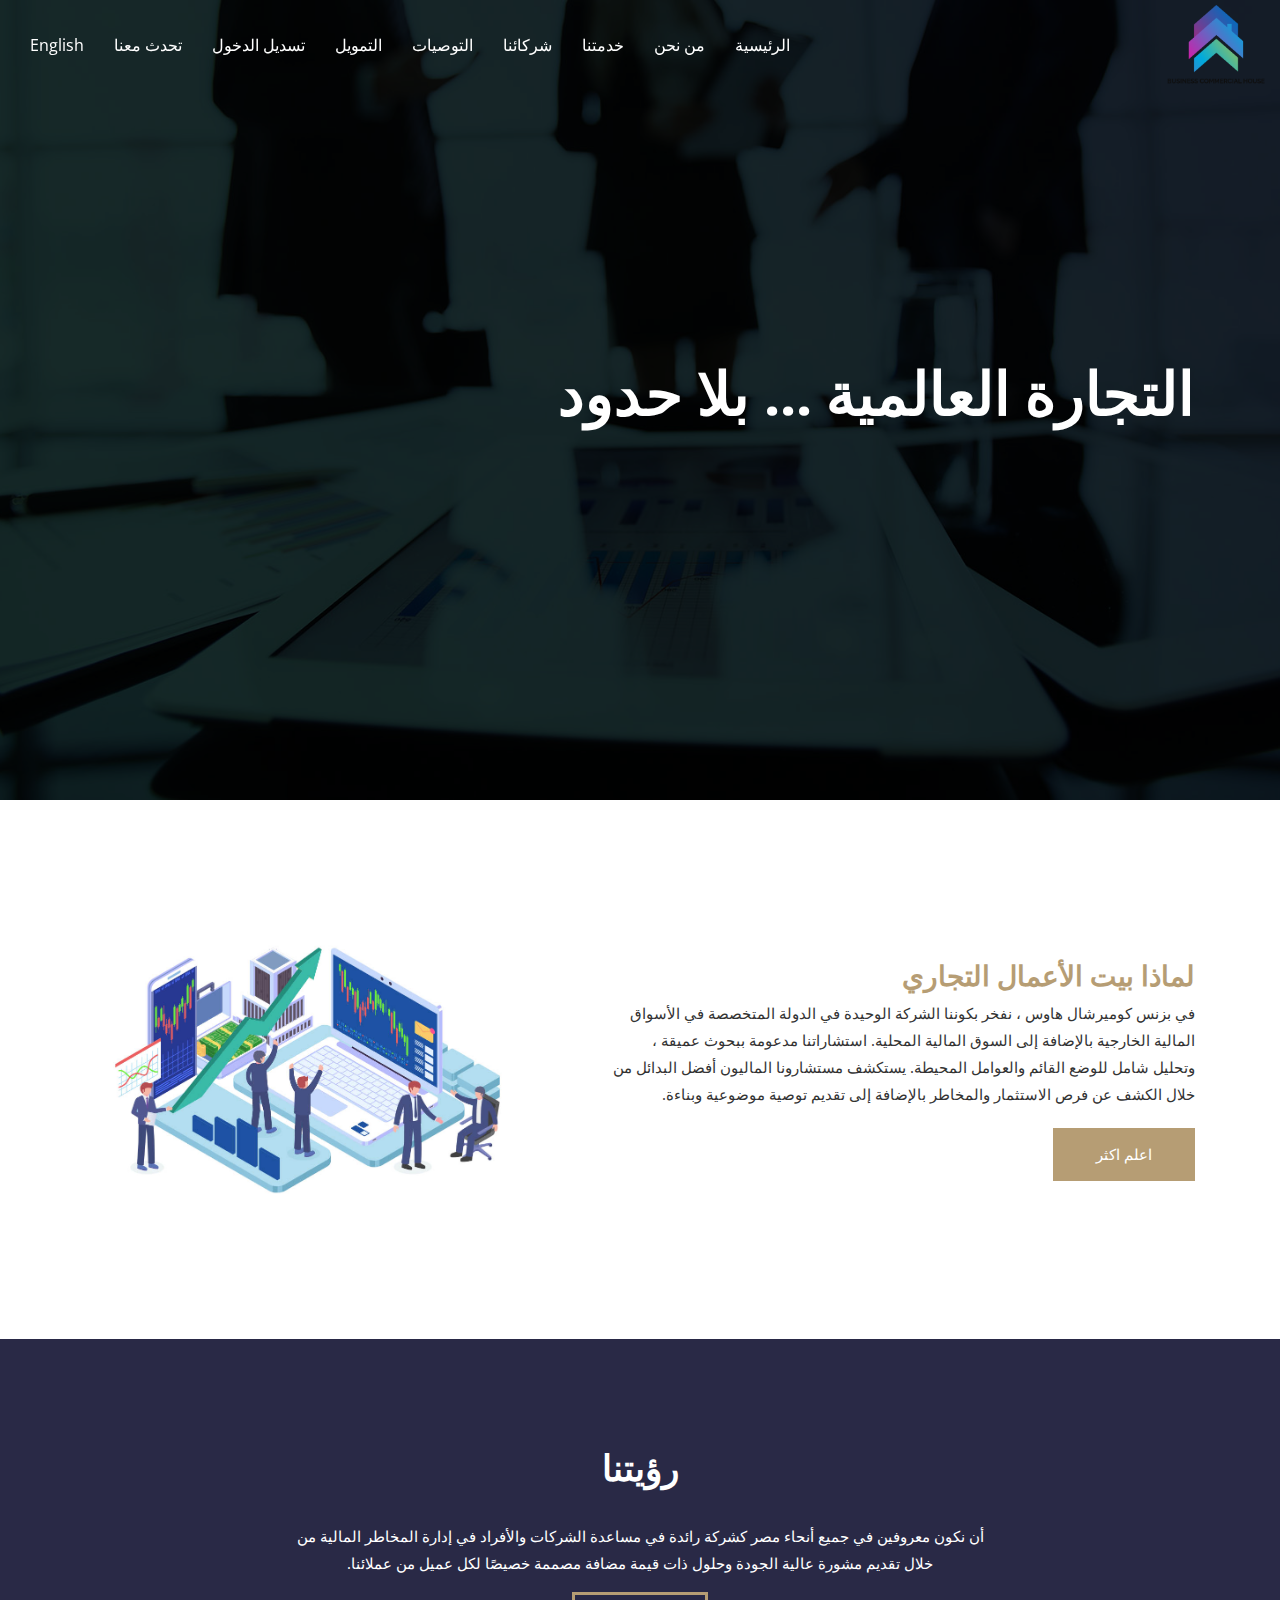
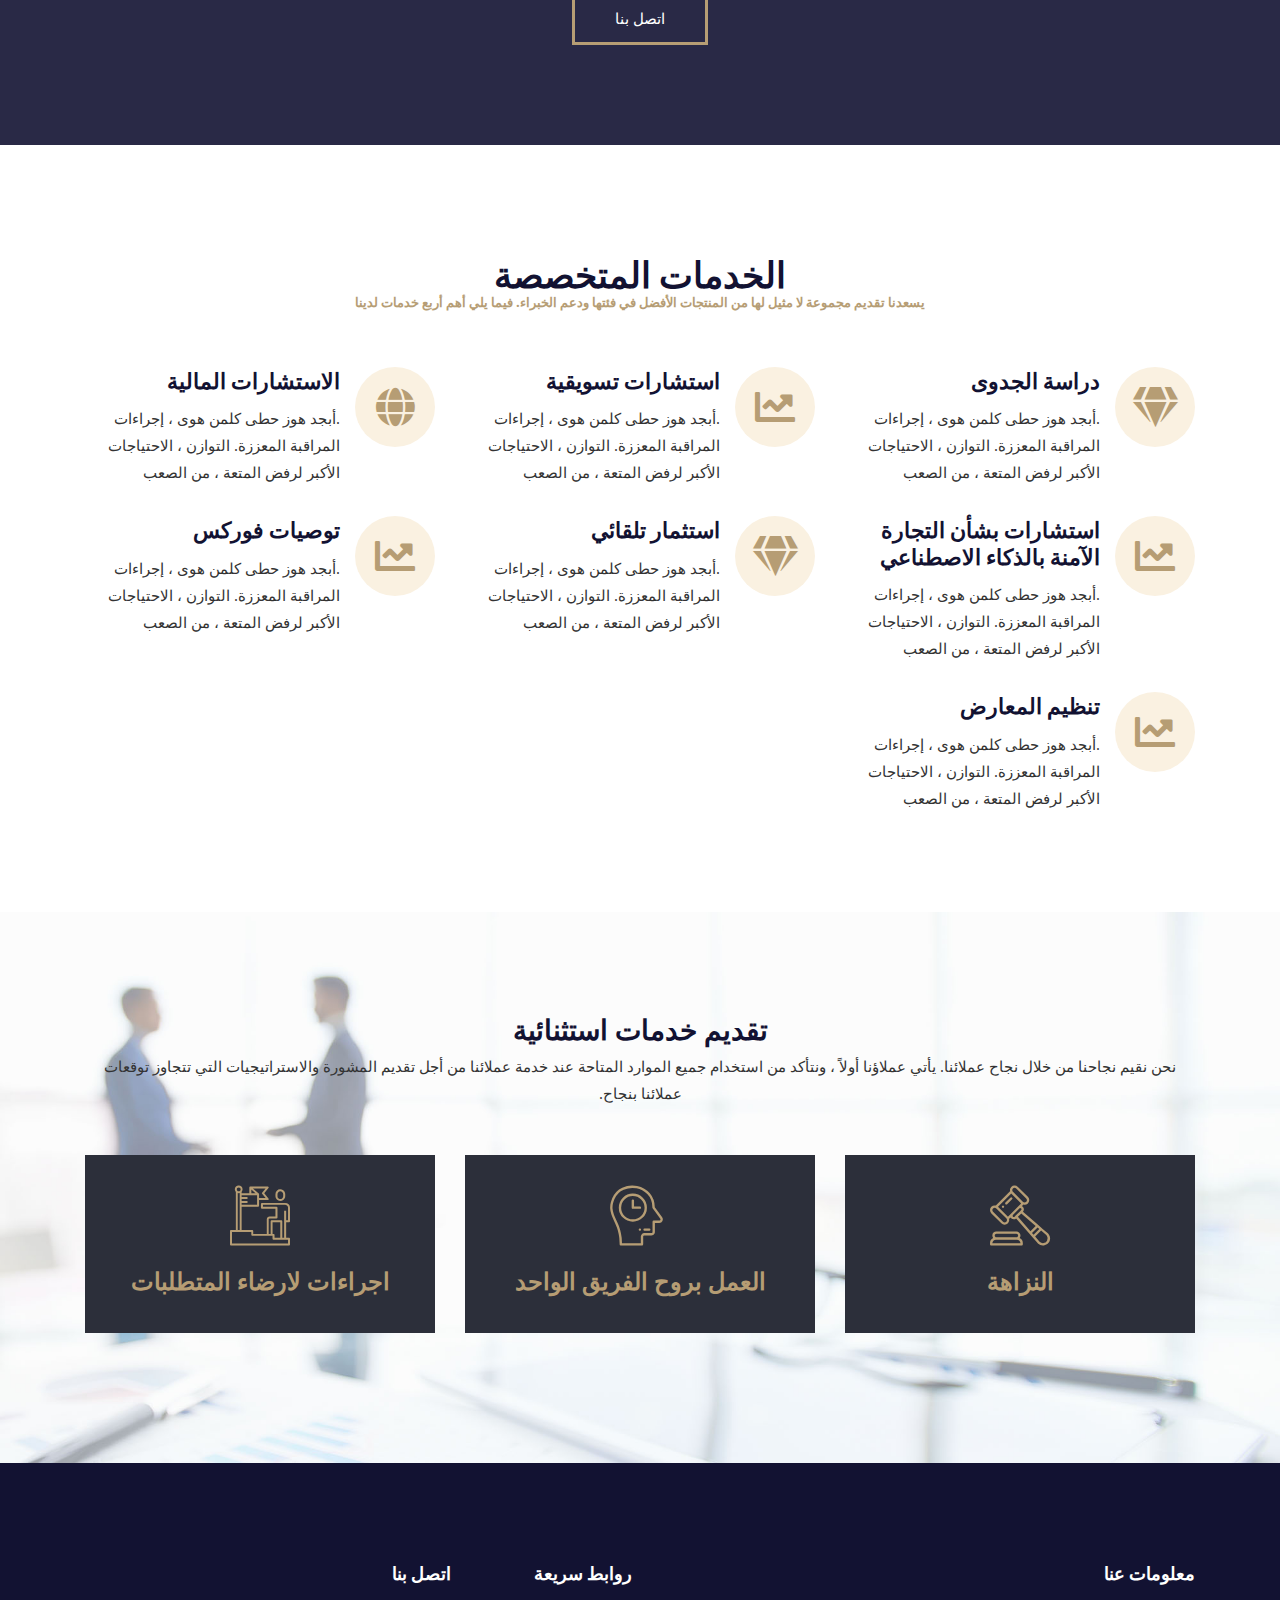
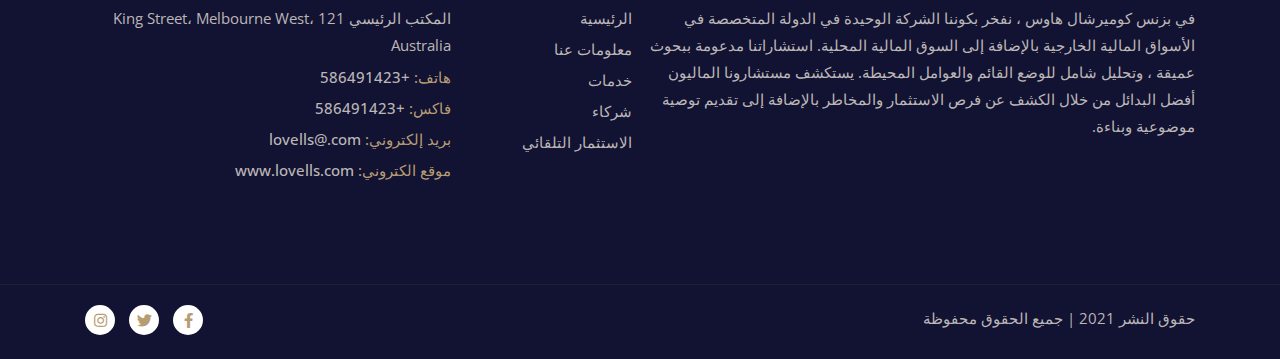
==== ar/index.html @ 3013244e "6apr commit" ====
<!doctype html>
<html lang="ar">
    <head>
        <!-- Required meta tags -->
        <meta charset="utf-8">
        <meta name="viewport" content="width=device-width, initial-scale=1, shrink-to-fit=no">

        <!-- Bootstrap CSS -->
        <link rel="stylesheet" href="assets/css/bootstrap.min.css">
        <!-- Owl Theme Default CSS -->
        <link rel="stylesheet" href="assets/css/owl.theme.default.min.css">
        <!-- Owl Carousel CSS -->
        <link rel="stylesheet" href="assets/css/owl.carousel.min.css">
        <!-- Animate CSS -->
        <link rel="stylesheet" href="assets/css/animate.css">
        <!-- Flaticon CSS -->
		<link rel="stylesheet" href="assets/css/flaticon.css">
		<!-- Odometer CSS-->
		<link rel="stylesheet" href="assets/css/odometer.css">
        <!-- Font Awesome CSS -->
        <link rel="stylesheet" href="https://cdnjs.cloudflare.com/ajax/libs/font-awesome/5.15.3/css/all.min.css">
        <!-- Magnific Popup CSS -->
		<link rel="stylesheet" href="assets/css/magnific-popup.css">
        <!-- Style CSS -->
        <link rel="stylesheet" href="assets/css/style.css">
        <link rel="stylesheet" href="assets/css/style-ar.css">
        <!-- Rtl CSS -->
        <link rel="stylesheet" href="assets/css/rtl.css">
        <!-- Responsive CSS -->
        <link rel="stylesheet" href="assets/css/responsive.css">
		<!-- Favicon -->
        <link rel="icon" type="image/png" href="assets/img/favicon.png">
        <!-- TITLE -->
        <title>Lovells | Lawyer and Law Firm HTML Template</title>
    </head>

    <body>

		<!-- Start Preloader Area -->
		<!-- <div class="preloader">
            <div class="spinner">
                <div class="double-bounce1"></div>
                <div class="double-bounce2"></div>
            </div>
        </div> -->
        <!-- End Preloader Area -->

        <!-- Start Navbar Area -->
		<div class="navbar-area fixed-top">
			<!-- Menu For Mobile Device -->
			<div class="mobile-nav">
				<a href="index.html" class="logo">
					<img src="../assets/img/logo/Business-Commercial-House1.png" alt="Lovells Logo">
				</a>
			</div>

			<!-- Menu For Desktop Device -->
			<div class="lovells-nav-style-one">
				<div class="container-fluid">
					<nav class="navbar navbar-expand-md navbar-light">
						<a class="navbar-brand" href="index.html">
							<img src="../assets/img/logo/Business-Commercial-House1.png" alt="Lovells Logo">
						</a>
						<div class="collapse navbar-collapse mean-menu" id="navbarSupportedContent">
							<ul class="navbar-nav mr-auto">
								<li class="nav-item">
									<a href="index.html" class="nav-link">الرئيسية</a>
								</li>
								<li class="nav-item">
									<a href="about.html" class="nav-link">من نحن</a>
								</li>
								<li class="nav-item">
									<a href="services.html" class="nav-link">خدمتنا</a>
								</li>
								<li class="nav-item">
									<a href="partners.html" class="nav-link">شركائنا</a>
								</li>
								<li class="nav-item">
									<a href="recommendation.html" class="nav-link">التوصيات</a>
								</li>
								<li class="nav-item">
									<a href="invest.html" class="nav-link">التمويل</a>
								</li>
								<li class="nav-item">
									<a href="signup.html" class="nav-link">تسديل الدخول</a>
								</li>
								<li class="nav-item">
									<a href="contact.html" class="nav-link">تحدث معنا</a>
								</li>
								<li class="nav-item">
									<a href="../index.html" class="nav-link">English</a>
								</li>
								
							</ul>
						</div>
					</nav>
				</div>
			</div>
		</div>
		<!-- End Navbar Area -->
		
		<!-- Start Main Slider Area -->
        <section class="slider-area">
            <div class="main-slider owl-carousel owl-theme">
                <div class="main-slider-item slider-item-bg-3" style="background-image: url(../assets/img/home/Background-1.jpg);">
                    <div class="d-table"> 
                        <div class="d-table-cell"> 
							<div class="container">
								<div class="slider-text">
									<h1>التجارة العالمية ... بلا حدود</h1>
								</div>
							</div>
                        </div>
                    </div>
                </div>
                
			</div> 
        </section>
		<!-- End Main Slider Area -->

		<!-- Start About Area -->
		<section class="about-area pb-100 pt-100">
			<div class="container">
				<div class="row align-items-center">
					<div class="col-lg-7 col-12">
						<div class="about-content-wrap">
							<h3 class="text-main">لماذا بيت الأعمال التجاري</h3>
							<p>في بزنس كوميرشال هاوس ، نفخر بكوننا الشركة الوحيدة في الدولة المتخصصة في الأسواق المالية الخارجية بالإضافة إلى السوق المالية المحلية. استشاراتنا مدعومة ببحوث عميقة ، وتحليل شامل للوضع القائم والعوامل المحيطة. يستكشف مستشارونا الماليون أفضل البدائل من خلال الكشف عن فرص الاستثمار والمخاطر بالإضافة إلى تقديم توصية موضوعية وبناءة.</p>
							
							<a class="default-btn-2" href="about.html">اعلم اكثر</a>
						</div>
					</div>
					<div class="col-lg-5 col-12">
						<div class="about-img">
							<img src="../assets/img/home/background-2.jpg" class="w-100" alt="About">
							
						</div>
					</div>
				</div>
			</div>
		</section>
		<!-- End About Area -->



		<!-- Start Contact Banner Area -->
		<section class="contact-banner ptb-100" style="background-image: url(../assets/img/home/background-3-copy.jpg);">
			<div class="container">
				<div class="contact-banner-title">
					<h1>رؤيتنا</h1>
					<p class="text-white">أن نكون معروفين في جميع أنحاء مصر كشركة رائدة في مساعدة الشركات والأفراد في إدارة المخاطر المالية من خلال تقديم مشورة عالية الجودة وحلول ذات قيمة مضافة مصممة خصيصًا لكل عميل من عملائنا.</p>
					<a class="default-btn" href="contact.html">اتصل بنا</a>	
				</div>
			</div>
		</section>
		<!-- End Contact Banner Area -->

		
		<section class="practice-area ptb-100-70">
			<div class="container">
				<div class="row">
					<div class="col-12">
						<div class="section-title">
							<h2>الخدمات المتخصصة</h2>
							<span>يسعدنا تقديم مجموعة لا مثيل لها من المنتجات الأفضل في فئتها ودعم الخبراء. فيما يلي أهم أربع خدمات لدينا</span>
						</div>
					</div>
				</div>
				<div class="row">
					<div class="col-lg-4 col-md-6">
						<div class="single-practice">
							<i class="fas fa-gem"></i>

							<h3>دراسة الجدوى</h3>
							<p>.أبجد هوز حطى كلمن هوى ، إجراءات المراقبة المعززة. التوازن ، الاحتياجات الأكبر لرفض المتعة ، من الصعب</p>
						</div>
					</div>
					<div class="col-lg-4 col-md-6">
						<div class="single-practice">
							<i class="fas fa-chart-line"></i>
							<h3>استشارات تسويقية</h3>
							<p>.أبجد هوز حطى كلمن هوى ، إجراءات المراقبة المعززة. التوازن ، الاحتياجات الأكبر لرفض المتعة ، من الصعب</p>
						</div>
					</div>
					<div class="col-lg-4 col-md-6">
						<div class="single-practice">
							<i class="fas fa-globe"></i>
							<h3>الاستشارات المالية</h3>
							<p>.أبجد هوز حطى كلمن هوى ، إجراءات المراقبة المعززة. التوازن ، الاحتياجات الأكبر لرفض المتعة ، من الصعب</p>
						</div>
					</div>
					<div class="col-lg-4 col-md-6">
						<div class="single-practice">
							<i class="fas fa-chart-line"></i>
							<h3>استشارات بشأن التجارة الآمنة بالذكاء الاصطناعي</h3>
							<p>.أبجد هوز حطى كلمن هوى ، إجراءات المراقبة المعززة. التوازن ، الاحتياجات الأكبر لرفض المتعة ، من الصعب</p>
						</div>
					</div>
					<div class="col-lg-4 col-md-6">
						<div class="single-practice">
							<i class="fas fa-gem"></i>
							<h3>استثمار تلقائي</h3>
							<p>.أبجد هوز حطى كلمن هوى ، إجراءات المراقبة المعززة. التوازن ، الاحتياجات الأكبر لرفض المتعة ، من الصعب</p>
						</div>
					</div>
					<div class="col-lg-4 col-md-6">
						<div class="single-practice">
							<i class="fas fa-chart-line"></i>
							<h3>توصيات فوركس</h3>
							<p>.أبجد هوز حطى كلمن هوى ، إجراءات المراقبة المعززة. التوازن ، الاحتياجات الأكبر لرفض المتعة ، من الصعب</p>
						</div>
					</div>
					<div class="col-lg-4 col-md-6">
						<div class="single-practice">
							<i class="fas fa-chart-line"></i>
							<h3>تنظيم المعارض</h3>
							<p>.أبجد هوز حطى كلمن هوى ، إجراءات المراقبة المعززة. التوازن ، الاحتياجات الأكبر لرفض المتعة ، من الصعب</p>
						</div>
					</div>
				</div>
			</div>
			<div class="shape right-shape wow slideInRight" data-wow-delay=".1s" style="visibility: visible; animation-delay: 0.1s; animation-name: slideInRight;">
				<img src="assets/img/home-one/right-shape.png" alt="Right Shape">
			</div>
		</section>

		<section class="ptb-100" style="background-image: url(../assets/img/home/background-4-copy.jpg); background-size: 100% 100%;">
			<div class="container">
				<div class="row">
					<div class="col-12 text-center mb-5">
						<h3>تقديم خدمات استثنائية</h3>
						<p>نحن نقيم نجاحنا من خلال نجاح عملائنا. يأتي عملاؤنا أولاً ، ونتأكد من استخدام جميع الموارد المتاحة عند خدمة عملائنا من أجل تقديم المشورة والاستراتيجيات التي تتجاوز توقعات عملائنا بنجاح.</p>
					</div>
					<div class="col-lg-4 col-md-6 col-sm-6">
						<div class="single-box">
							<i class="flaticon-auction"></i>
							<h3>النزاهة</h3>
						</div>
					</div>
					<div class="col-lg-4 col-md-6 col-sm-6">
						<div class="single-box">
							<i class="flaticon-dedication"></i>
							<h3>العمل بروح الفريق الواحد</h3>
						</div>
					</div>
					<div class="col-lg-4 col-md-6 col-sm-6 offset-sm-3 offset-lg-0">
						<div class="single-box">
							<i class="flaticon-success"></i>
							<h3>اجراءات لارضاء المتطلبات</h3>
						</div>
					</div>
				</div>
			</div>
		</section>

		<!-- Start Footer Top Area -->
		<footer class="footer-top-area">
			<div class="container">
				<div class="row no-gutters footer-wrapper">
					<div class="col-md-6">
						<div class="single-widget">
							<h3>معلومات عنا</h3>
							<p>في بزنس كوميرشال هاوس ، نفخر بكوننا الشركة الوحيدة في الدولة المتخصصة في الأسواق المالية الخارجية بالإضافة إلى السوق المالية المحلية. استشاراتنا مدعومة ببحوث عميقة ، وتحليل شامل للوضع القائم والعوامل المحيطة. يستكشف مستشارونا الماليون أفضل البدائل من خلال الكشف عن فرص الاستثمار والمخاطر بالإضافة إلى تقديم توصية موضوعية وبناءة.</p>  
						</div>
					</div>
					
					<div class="col-md-2">
						<div class="mr-2 single-widget single-widgetss">
							<h3>روابط سريعة</h3>
							<ul>
								<li>
									<a href="#">الرئيسية</a>
								</li>
								<li>
									<a href="#">معلومات عنا</a>
								</li>
								<li>
									<a href="#">خدمات</a>
								</li>
								<li>
									<a href="#">شركاء</a>
								</li>
								
								<li>
									<a href="#">الاستثمار التلقائي</a>
								</li>
							</ul>
						</div>
					</div>
					<div class="col-md-4">
						<div class="mr-1 single-widget">
							<h3>اتصل بنا</h3>
							<p>المكتب الرئيسي 121 King Street، Melbourne West، Australia</p>
							<ul>
								<li>
									هاتف: 
									<a href="#">+586491423</a>
								</li>
								<li>
									فاكس: 
									<a href="#">+586491423</a>
								</li>
								<li>
									بريد إلكتروني: 
									<a href="#">lovells@.com</a>
								</li>
								<li>
									موقع الكتروني: 
									<a href="#">www.lovells.com</a>
								</li>
							</ul>		
						</div>
					</div>
				</div>
			</div>
		</footer>
		<!-- End Footer Top Area -->
		
		<!-- Start Footer Bottom Area -->
		<footer class="footer-bottom">
			<div class="container">
				<div class="row">
					<div class="col-lg-6 col-md-6">
						<div>
							<p>حقوق النشر 2021 | جميع الحقوق محفوظة </p>
						</div>
					</div>
					<div class="col-lg-6 col-md-6 text-left">
						<div class="single-widget mb-0">
							
							<ul class="social-links mt-0">
								<li>
									<a href="#"><i class="fab fa-facebook-f"></i></a>
								</li>
								<li>
									<a href="#"><i class="fab fa-twitter"></i></a>
								</li>
								<li>
									<a href="#"><i class="fab fa-instagram"></i></a>
								</li>
							</ul>
						</div>
					</div>
				</div>
			</div>
		</footer>
		<!-- End Footer Bottom Area -->

		<!-- Start Go Top Area -->
		<div class="go-top">
			<i class="fa fa-angle-double-up"></i>
			<i class="fa fa-angle-double-up"></i>
		</div>
		<!-- End Go Top Area -->


        <!-- Jquery Slim JS -->
        <script src="assets/js/jquery-3.2.1.slim.min.js"></script>
        <!-- Popper JS -->
        <script src="assets/js/popper.min.js"></script>
        <!-- Bootstrap JS -->
        <script src="assets/js/bootstrap.min.js"></script>
        <!-- Meanmenu JS -->
        <script src="assets/js/jquery.meanmenu.js"></script>
        <!-- Wow JS -->
        <script src="assets/js/wow.min.js"></script>
        <!-- Owl Carousel JS -->
		<script src="assets/js/owl.carousel.js"></script>
        <!-- Magnific-Popup JS -->
		<script src="assets/js/jquery.magnific-popup.min.js"></script>
		<!-- Appear JS -->
        <script src="assets/js/jquery.appear.js"></script>
		<!-- Odometer JS -->
        <script src="assets/js/odometer.min.js"></script>
        <!-- Custom JS -->
        <script src="assets/js/custom.js"></script>
    </body>
</html>
---- ar/assets/css/flaticon.css ----
/*
  	Flaticon icon font: Flaticon
  	Creation date: 10/10/2019 04:07
  	*/

@font-face {
  font-family: "Flaticon";
  src: url("../fonts/Flaticon.eot");
  src: url("../fonts/Flaticon.eot?#iefix") format("embedded-opentype"),
       url("../fonts/Flaticon.woff2") format("woff2"),
       url("../fonts/Flaticon.woff") format("woff"),
       url("../fonts/Flaticon.ttf") format("truetype"),
       url("../fonts/Flaticon.svg#Flaticon") format("svg");
  font-weight: normal;
  font-style: normal;
}

@media screen and (-webkit-min-device-pixel-ratio:0) {
  @font-face {
    font-family: "Flaticon";
    src: url("../fonts/Flaticon.svg#Flaticon") format("svg");
  }
}

[class^="flaticon-"]:before, [class*=" flaticon-"]:before,
[class^="flaticon-"]:after, [class*=" flaticon-"]:after {   
  font-family: Flaticon;
  font-style: normal;
}

.flaticon-auction:before { content: "\f100"; }
.flaticon-briefcase:before { content: "\f101"; }
.flaticon-calendar:before { content: "\f102"; }
.flaticon-cap:before { content: "\f103"; }
.flaticon-couple:before { content: "\f104"; }
.flaticon-home:before { content: "\f105"; }
.flaticon-mace:before { content: "\f106"; }
.flaticon-man-user:before { content: "\f107"; }
.flaticon-medal:before { content: "\f108"; }
.flaticon-jail:before { content: "\f109"; }
.flaticon-arrow-point-to-right:before { content: "\f10a"; }
.flaticon-right-arrow:before { content: "\f10b"; }
.flaticon-angle-arrow-pointing-to-right:before { content: "\f10c"; }
.flaticon-left-arrow:before { content: "\f10d"; }
.flaticon-angle-pointing-to-left:before { content: "\f10e"; }
.flaticon-arrowhead-thin-outline-to-the-left:before { content: "\f10f"; }
.flaticon-success:before { content: "\f110"; }
.flaticon-check-symbol:before { content: "\f111"; }
.flaticon-check-mark:before { content: "\f112"; }
.flaticon-done-tick:before { content: "\f113"; }
.flaticon-tick:before { content: "\f114"; }
.flaticon-trust:before { content: "\f115"; }
.flaticon-wounded:before { content: "\f116"; }
.flaticon-dedication:before { content: "\f117"; }
.flaticon-play-button:before { content: "\f118"; }
.flaticon-left-quote:before { content: "\f119"; }
.flaticon-right-arrow-1:before { content: "\f11a"; }
.flaticon-handcuffs:before { content: "\f11b"; }
---- ar/assets/css/odometer.css ----
.odometer.odometer-auto-theme, .odometer.odometer-theme-default {
  display: inline-block;
  vertical-align: middle;
  *vertical-align: auto;
  *zoom: 1;
  *display: inline;
  position: relative;
}
.odometer.odometer-auto-theme .odometer-digit, .odometer.odometer-theme-default .odometer-digit {
  display: inline-block;
  vertical-align: middle;
  *vertical-align: auto;
  *zoom: 1;
  *display: inline;
  position: relative;
}
.odometer.odometer-auto-theme .odometer-digit .odometer-digit-spacer, .odometer.odometer-theme-default .odometer-digit .odometer-digit-spacer {
  display: inline-block;
  vertical-align: middle;
  *vertical-align: auto;
  *zoom: 1;
  *display: inline;
  visibility: hidden;
}
.odometer.odometer-auto-theme .odometer-digit .odometer-digit-inner, .odometer.odometer-theme-default .odometer-digit .odometer-digit-inner {
  text-align: left;
  display: block;
  position: absolute;
  top: 0;
  left: 0;
  right: 0;
  bottom: 0;
  overflow: hidden;
}
.odometer.odometer-auto-theme .odometer-digit .odometer-ribbon, .odometer.odometer-theme-default .odometer-digit .odometer-ribbon {
  display: block;
}
.odometer.odometer-auto-theme .odometer-digit .odometer-ribbon-inner, .odometer.odometer-theme-default .odometer-digit .odometer-ribbon-inner {
  display: block;
  -webkit-backface-visibility: hidden;
}
.odometer.odometer-auto-theme .odometer-digit .odometer-value, .odometer.odometer-theme-default .odometer-digit .odometer-value {
  display: block;
  -webkit-transform: translateZ(0);
}
.odometer.odometer-auto-theme .odometer-digit .odometer-value.odometer-last-value, .odometer.odometer-theme-default .odometer-digit .odometer-value.odometer-last-value {
  position: absolute;
}
.odometer.odometer-auto-theme.odometer-animating-up .odometer-ribbon-inner, .odometer.odometer-theme-default.odometer-animating-up .odometer-ribbon-inner {
  -webkit-transition: -webkit-transform 2s;
  -moz-transition: -moz-transform 2s;
  -ms-transition: -ms-transform 2s;
  -o-transition: -o-transform 2s;
  transition: transform 2s;
}
.odometer.odometer-auto-theme.odometer-animating-up.odometer-animating .odometer-ribbon-inner, .odometer.odometer-theme-default.odometer-animating-up.odometer-animating .odometer-ribbon-inner {
  -webkit-transform: translateY(-100%);
  -moz-transform: translateY(-100%);
  -ms-transform: translateY(-100%);
  -o-transform: translateY(-100%);
  transform: translateY(-100%);
}
.odometer.odometer-auto-theme.odometer-animating-down .odometer-ribbon-inner, .odometer.odometer-theme-default.odometer-animating-down .odometer-ribbon-inner {
  -webkit-transform: translateY(-100%);
  -moz-transform: translateY(-100%);
  -ms-transform: translateY(-100%);
  -o-transform: translateY(-100%);
  transform: translateY(-100%);
}
.odometer.odometer-auto-theme.odometer-animating-down.odometer-animating .odometer-ribbon-inner, .odometer.odometer-theme-default.odometer-animating-down.odometer-animating .odometer-ribbon-inner {
  -webkit-transition: -webkit-transform 2s;
  -moz-transition: -moz-transform 2s;
  -ms-transition: -ms-transform 2s;
  -o-transition: -o-transform 2s;
  transition: transform 2s;
  -webkit-transform: translateY(0);
  -moz-transform: translateY(0);
  -ms-transform: translateY(0);
  -o-transform: translateY(0);
  transform: translateY(0);
}

.odometer.odometer-auto-theme, .odometer.odometer-theme-default {
  font-family: "Helvetica Neue", sans-serif;
  line-height: 1.1em;
}
.odometer.odometer-auto-theme .odometer-value, .odometer.odometer-theme-default .odometer-value {
  text-align: center;
}
---- ar/assets/css/style.css ----
/*
@File: Church Template Styles

* This file contains the styling for the actual template, this
is the file you need to edit to change the look of the
template.

This files table contents are outlined below>>>>>

******************************************* 
** - Default Area CSS
** - Preloader Area CSS
** - Go Top CSS
** - Navbar Area CSS
** - Main Slider Area CSS 
** - Box Area CSS
** - About Area CSS
** - Practice Area CSS
** - Recent Case Studies Area CSS
** - Testimonial Area CSS
** - Consultation Area CSS
** - Blog Area CSS
** - Subscribe Area CSS
** - Footer Area CSS
** - Blog Details Area CSS
** - Contact Area CSS
** - FAQ Area CSS
** - 404 Error Area CSS
** - Coming Soon Area CSS
*******************************************
/*

/*
Default CSS
============================*/
@import url("https://fonts.googleapis.com/css?family=Playfair+Display:400,700&display=swap");
@import url("https://fonts.googleapis.com/css?family=Open+Sans:400,600,700&display=swap");
body {
  padding: 0;
  margin: 0;
  font-size: 14px;
  line-height: 1.8;
  font-family: "Open Sans", sans-serif;
  color: #333333;
}

a {
  display: block;
  transition: all 0.5s;
  text-decoration: none;
}

a:hover {
  text-decoration: none;
  color: #ffffff;
}

a:focus {
  text-decoration: none;
}

button {
  outline: 0 !important;
  box-shadow: none;
}

button:focus {
  box-shadow: none;
}

.h1, .h2, .h3, .h4, .h5, .h6, h1, h2, h3, h4, h5, h6 {
  color: #121232;
  font-family: "Playfair Display", serif;
  font-weight: 700;
}

.d-table {
  width: 100%;
  height: 100%;
}

.d-table-cell {
  vertical-align: middle;
}

p {
  font-size: 15px;
  margin-bottom: 15px;
}

p:last-child {
  margin-bottom: 0;
}

img {
  max-width: 100%;
  height: auto;
}

ul {
  list-style: none;
  padding: 0;
  margin: 0;
}

.form-control {
  height: 60px;
  color: #ffffff;
  border-right: 0;
  border-left: 0;
  border-top: 0;
  border-bottom: 1px solid #b69d74;
  background-color: transparent;
  border-radius: 0;
  padding: 0;
  font-size: 14px;
}

.form-control::placeholder {
  color: #ffffff;
}

.form-control:focus {
  color: #ffffff;
  background-color: transparent;
  box-shadow: unset;
  outline: 0;
  border-color: #ffffff;
}

.form-control:hover:focus, .form-control:focus {
  box-shadow: unset;
}

textarea.form-control {
  height: auto;
  height: 250px;
}

.pb-100 {
  padding-bottom: 100px;
}

.pt-100 {
  padding-top: 100px;
}

.ptb-100 {
  padding-top: 100px;
  padding-bottom: 100px;
}

.ptb-100-70 {
  padding-top: 100px;
  padding-bottom: 70px;
}

.pt-mines-100 {
  padding-top: 100px !important;
}

.f9f9f9-bg {
  background-color: #f9f9f9;
}

/** Section Title **/
.section-title {
  text-align: center;
  margin-bottom: 60px;
  line-height: .7;
}

.section-title span {
  font-size: 13px;
  font-weight: 700;
  color: #b69d74;
  text-transform: uppercase;
}

.section-title h2 {
  font-size: 36px;
  font-weight: 700;
  line-height: 1.3;
  margin-top: 5px;
  margin-bottom: 0;
}

/** Default Btn **/
.default-btn {
  color: #ffff;
  border: 3px solid #b69d74;
  padding: 10px 40px;
  display: inline-block;
  font-size: 15px;
  position: relative;
  z-index: 1;
}

.default-btn::before {
  content: "";
  position: absolute;
  bottom: 0;
  right: 0;
  width: 0;
  height: 100%;
  background-color: #b69d74;
  z-index: -1;
  transition: all 0.5s;
  visibility: hidden;
}

.default-btn:hover::before {
  visibility: visible;
  width: 100%;
  right: auto;
  left: 0;
}

/** Default Btn 2 **/
.default-btn-2 {
  color: #ffff;
  background-color: #b69d74;
  border: 3px solid #b69d74;
  padding: 10px 40px;
  display: inline-block;
  font-size: 15px;
  position: relative;
  z-index: 1;
}

.default-btn-2::before {
  content: "";
  position: absolute;
  bottom: 0;
  right: 0;
  width: 0;
  height: 100%;
  background-color: #ffffff;
  z-index: -1;
  transition: all 0.5s;
  visibility: hidden;
}

.default-btn-2:hover {
  color: #b69d74;
}

.default-btn-2:hover::before {
  visibility: visible;
  width: 100%;
  right: auto;
  left: 0;
}

/** Read More **/
.read-more {
  line-height: 1;
  color: #b69d74;
  position: relative;
  display: inline-block;
  font-family: "Playfair Display", serif;
  text-transform: capitalize;
  transition: all 0.5s;
}

.read-more::before {
  content: "";
  position: absolute;
  bottom: -5px;
  right: 0;
  width: 0;
  height: 2px;
  background-color: #b69d74;
  z-index: 1;
  transition: all 0.5s;
  visibility: hidden;
}

.read-more:hover {
  color: #b69d74;
}

.read-more:hover::before {
  opacity: 1;
  visibility: visible;
  width: 100%;
  right: auto;
  left: 0;
}

/*
Preloader Style
===================================================*/
.preloader {
  position: fixed;
  left: 0;
  top: 0;
  width: 100%;
  height: 100%;
  background-color: #ffffff;
  z-index: 999999;
}

.preloader .spinner {
  width: 70px;
  height: 70px;
  position: absolute;
  left: 0;
  right: 0;
  top: 50%;
  transform: translateY(-50%);
  margin: -30px auto 0;
}

.preloader .double-bounce1 {
  width: 100%;
  height: 100%;
  border-radius: 50%;
  background-color: #2c2f3a;
  opacity: 0.6;
  position: absolute;
  top: 0;
  left: 0;
  animation: sk-bounce 2.0s infinite ease-in-out;
}

.preloader .double-bounce2 {
  width: 100%;
  height: 100%;
  border-radius: 50%;
  background-color: #b69d74;
  opacity: 0.6;
  position: absolute;
  top: 0;
  left: 0;
  animation: sk-bounce 2.0s infinite ease-in-out;
  animation-delay: -1.0s;
}

@keyframes sk-bounce {
  0%, 100% {
    transform: scale(0);
  }
  50% {
    transform: scale(1);
  }
}

/*
Go Top Style
===================================================*/
.go-top {
  position: fixed;
  cursor: pointer;
  top: 0;
  right: 15px;
  color: #ffffff;
  background-color: #b69d74;
  z-index: 4;
  width: 40px;
  text-align: center;
  height: 42px;
  line-height: 42px;
  opacity: 0;
  visibility: hidden;
  transition: .9s;
}

.go-top i {
  position: absolute;
  top: 50%;
  transform: translateY(-50%);
  left: 0;
  right: 0;
  margin: 0 auto;
  transition: 0.5s;
}

.go-top i:last-child {
  opacity: 0;
  visibility: hidden;
  top: 60%;
}

.go-top::before {
  content: '';
  position: absolute;
  top: 0;
  left: 0;
  width: 100%;
  height: 100%;
  z-index: -1;
  background-color: #121232;
  opacity: 0;
  visibility: hidden;
  transition: 0.5s;
}

.go-top:hover {
  color: #ffffff;
  box-shadow: #b69d74 0 0 10px;
}

.go-top:hover::before {
  opacity: 1;
  visibility: visible;
}

.go-top:hover i:first-child {
  opacity: 0;
  top: 0;
  visibility: hidden;
}

.go-top:hover i:last-child {
  opacity: 1;
  visibility: visible;
  top: 50%;
}

.go-top:focus {
  color: #ffffff;
}

.go-top:focus::before {
  opacity: 1;
  visibility: visible;
}

.go-top:focus i:first-child {
  opacity: 0;
  top: 0;
  visibility: hidden;
}

.go-top:focus i:last-child {
  opacity: 1;
  visibility: visible;
  top: 50%;
}

.go-top.active {
  top: 98%;
  transform: translateY(-98%);
  opacity: 1;
  visibility: visible;
}

/*
Navbar Style CSS
===================================================*/
.mean-container {
  transition: all 0.5s;
}

.mean-container .mean-bar {
  float: left;
  width: 100%;
  position: fixed;
  background: transparent;
  padding: 20px 0 0;
  z-index: 999;
  border-bottom: 1px solid rgba(0, 0, 0, 0.03);
  height: 55px;
  box-sizing: content-box;
}

.mean-container .mean-bar * {
  box-sizing: content-box;
}

.mean-container a.meanmenu-reveal {
  width: 35px;
  height: 30px;
  padding: 12px 15px 0 0;
  position: absolute;
  right: 0;
  cursor: pointer;
  color: #ffffff;
  text-decoration: none;
  font-size: 16px;
  text-indent: -9999em;
  line-height: 22px;
  font-size: 1px;
  display: block;
  font-weight: 700;
}

.mean-container a.meanmenu-reveal span {
  display: block;
  background: #ffffff;
  height: 4px;
  margin-top: 3px;
  border-radius: 3px;
}

.mean-container .mean-nav {
  float: left;
  width: 100%;
  background: #ffffff;
  margin-top: 55px;
}

.mean-container .mean-nav ul {
  padding: 0;
  margin: 0;
  width: 100%;
  border: none;
  list-style-type: none;
}

.mean-container .mean-nav ul li {
  position: relative;
  float: left;
  width: 100%;
}

.mean-container .mean-nav ul li a {
  display: block;
  float: left;
  width: 90%;
  padding: 1em 5%;
  margin: 0;
  text-align: left;
  color: #677294;
  border-top: 1px solid #DBEEFD;
  text-decoration: none;
}

.mean-container .mean-nav ul li a:hover {
  background: #252525;
  background: rgba(255, 255, 255, 0.1);
}

.mean-container .mean-nav ul li a.active {
  color: #000;
}

.mean-container .mean-nav ul li li a {
  width: 80%;
  padding: 1em 10%;
  color: #677294;
  border-top: 1px solid #DBEEFD;
  opacity: 1;
  filter: alpha(opacity=75);
  text-shadow: none !important;
  visibility: visible;
  text-transform: none;
  font-size: 14px;
}

.mean-container .mean-nav ul li li li a {
  width: 70%;
  padding: 1em 15%;
}

.mean-container .mean-nav ul li li li li a {
  width: 60%;
  padding: 1em 20%;
}

.mean-container .mean-nav ul li li li li li a {
  width: 50%;
  padding: 1em 25%;
}

.mean-container .mean-nav ul li a.mean-expand {
  margin-top: 3px;
  width: 100%;
  height: 24px;
  padding: 12px !important;
  text-align: right;
  position: absolute;
  right: 0;
  top: 0;
  z-index: 2;
  font-weight: 700;
  background: transparent;
  border: none !important;
}

.mean-container .mean-nav ul li.mean-last a {
  border-bottom: none;
  margin-bottom: 0;
}

.mean-container .mean-push {
  float: left;
  width: 100%;
  padding: 0;
  margin: 0;
  clear: both;
}

.mean-nav .wrapper {
  width: 100%;
  padding: 0;
  margin: 0;
}

.mean-nav .dropdown-toggle::after {
  display: none;
}

.mean-remove {
  display: none !important;
}

.mobile-nav {
  display: none;
}

.mobile-nav.mean-container .mean-nav ul li a.active {
  color: #b69d74;
}

.lovells-nav-style-one .navbar-brand img {
  max-width: 120px;
}

.lovells-nav-style-one .navbar {
  padding: 0;
}

.lovells-nav-style-one .container {
  padding: 0;
}

.lovells-nav-style-one nav ul {
  padding: 0;
  margin: 0;
  list-style-type: none;
}

.lovells-nav-style-one nav .navbar-nav .nav-item {
  position: relative;
  padding: 0;
}

.lovells-nav-style-one nav .navbar-nav .nav-item a {
  font-size: 16px;
  text-transform: capitalize;
  color: #ffffff;
  padding-left: 0;
  padding-right: 0;
  padding-top: 25px;
  padding-bottom: 25px;
  margin-right: 15px;
  margin-left: 15px;
}

.lovells-nav-style-one nav .navbar-nav .nav-item a:hover {
  color: #b69d74;
}

.lovells-nav-style-one nav .navbar-nav .nav-item a:focus {
  color: #b69d74;
}

.lovells-nav-style-one nav .navbar-nav .nav-item a.active {
  color: #b69d74;
}

.lovells-nav-style-one nav .navbar-nav .nav-item:hover a {
  color: #b69d74;
}

.lovells-nav-style-one nav .navbar-nav .nav-item:hover ul {
  opacity: 1;
  visibility: visible;
  top: 100%;
}

.lovells-nav-style-one nav .navbar-nav .nav-item .dropdown-menu {
  box-shadow: 0 0 30px 0 rgba(0, 0, 0, 0.05);
  background: #121232;
  position: absolute;
  top: 80px;
  left: 0;
  width: 250px;
  z-index: 99;
  display: block;
  padding-top: 20px;
  padding-left: 5px;
  padding-right: 5px;
  padding-bottom: 20px;
  opacity: 0;
  border: none;
  border-radius: 0;
  visibility: hidden;
  transition: all 0.3s ease-in-out;
}

.lovells-nav-style-one nav .navbar-nav .nav-item .dropdown-menu li {
  position: relative;
  padding: 0;
}

.lovells-nav-style-one nav .navbar-nav .nav-item .dropdown-menu li a {
  font-size: 14px;
  text-transform: capitalize;
  padding: 5px 15px;
  margin: 0;
  display: block;
  color: #ffffff;
}

.lovells-nav-style-one nav .navbar-nav .nav-item .dropdown-menu li a:hover {
  color: #b69d74;
}

.lovells-nav-style-one nav .navbar-nav .nav-item .dropdown-menu li a:focus {
  color: #b69d74;
}

.lovells-nav-style-one nav .navbar-nav .nav-item .dropdown-menu li a.active {
  color: #b69d74;
}

.lovells-nav-style-one nav .navbar-nav .nav-item .dropdown-menu li .dropdown-menu {
  position: absolute;
  left: 245px;
  top: 0;
  opacity: 0 !important;
  visibility: hidden !important;
}

.lovells-nav-style-one nav .navbar-nav .nav-item .dropdown-menu li .dropdown-menu li .dropdown-menu {
  position: absolute;
  left: -245px !important;
  top: 0;
  opacity: 0 !important;
  visibility: hidden !important;
}

.lovells-nav-style-one nav .navbar-nav .nav-item .dropdown-menu li .dropdown-menu li a {
  color: #ffffff;
  text-transform: capitalize;
}

.lovells-nav-style-one nav .navbar-nav .nav-item .dropdown-menu li .dropdown-menu li a:hover {
  color: #b69d74;
}

.lovells-nav-style-one nav .navbar-nav .nav-item .dropdown-menu li .dropdown-menu li a:focus {
  color: #b69d74;
}

.lovells-nav-style-one nav .navbar-nav .nav-item .dropdown-menu li .dropdown-menu li a.active {
  color: #b69d74;
}

.lovells-nav-style-one nav .navbar-nav .nav-item .dropdown-menu li:hover .dropdown-menu {
  opacity: 1 !important;
  visibility: visible !important;
  top: -20px !important;
}

.lovells-nav-style-one nav .navbar-nav .nav-item .dropdown-menu li:hover .dropdown-menu li:hover .dropdown-menu {
  opacity: 1 !important;
  visibility: visible !important;
  top: -20px !important;
}

.lovells-nav-style-one nav .navbar-nav .nav-item .dropdown-menu li:hover a {
  color: #b69d74;
}

.lovells-nav-style-one nav .navbar-nav .nav-item:last-child .dropdown-menu {
  left: auto;
  right: 0;
}

.lovells-nav-style-one nav .navbar-nav .nav-item.contact-number {
  margin-left: 95px;
  margin-left: 70px;
  margin-right: -15px !important;
}

.lovells-nav-style-one.is-sticky {
  position: fixed;
  top: 0;
  left: 0;
  width: 100%;
  z-index: 999;
  background-color: #121232;
  box-shadow: 0 8px 6px -6px rgba(0, 0, 0, 0.4);
  animation: 500ms ease-in-out 0s normal none 1 running fadeInDown;
  transition: all .5s;
  max-width: 100%;
  margin-top: 0;
}

/*
Start Main Slider Area Style
===================================================*/
.slider-area {
  position: relative;
}

.slider-area .main-slider-item {
  background-position: center center;
  background-repeat: no-repeat;
  background-size: cover;
  width: 100%;
  height: 800px;
}

.slider-area .main-slider-item::before {
  content: "";
  position: absolute;
  top: 0;
  left: 0;
  width: 100%;
  height: 100%;
  background-color: #000000;
  opacity: 0.8;
}

.slider-area .main-slider-item .slider-text {
  position: relative;
  z-index: 1;
  max-width: 700px;
  width: 100%;
}

.slider-area .main-slider-item .slider-text span {
  color: #ffffff;
  font-size: 16px;
  display: inline-block;
}

.slider-area .main-slider-item .slider-text h1 {
  font-size: 60px;
  color: #ffffff;
  margin: 0 0 20px;
  line-height: 1.3;
}

.slider-area .main-slider-item .slider-text p {
  font-size: 18px;
  color: #d7d6d6;
  margin-bottom: 50px;
}

.slider-area .main-slider-item .slider-text .default-btn {
  text-transform: uppercase;
}

.slider-area .owl-theme .owl-nav {
  margin-top: 0;
  position: absolute;
  top: 50%;
  left: 0;
  right: 0;
}

.slider-area .owl-theme .owl-nav .owl-next {
  position: absolute;
  right: 30px;
  width: 50px;
  height: 50px;
  border-radius: 50% !important;
  background-color: transparent !important;
  border: 1px solid #b69d74;
  transition: all 0.5s;
}

.slider-area .owl-theme .owl-nav .owl-next:hover {
  background-color: #b69d74 !important;
  color: #ffffff;
}

.slider-area .owl-theme .owl-nav .owl-next i {
  color: #b69d74;
  font-size: 25px;
  transition: all 0.5s;
  padding-left: 3px;
  line-height: 50px;
}

.slider-area .owl-theme .owl-nav .owl-next:hover i {
  color: #ffffff;
}

.slider-area .owl-theme .owl-nav .owl-prev {
  position: absolute;
  left: 30px;
  width: 50px;
  height: 50px;
  border-radius: 50% !important;
  background-color: transparent !important;
  border: 1px solid #b69d74;
  transition: all 0.5s;
}

.slider-area .owl-theme .owl-nav .owl-prev:hover {
  background-color: #b69d74 !important;
}

.slider-area .owl-theme .owl-nav .owl-prev i {
  color: #b69d74;
  font-size: 25px;
  transition: all 0.5s;
  padding-right: 3px;
  line-height: 50px;
}

.slider-area .owl-theme .owl-nav .owl-prev:hover i {
  color: #ffffff;
}

.slider-item-bg-1 {
  background-image: url(../img/home-one/slider/1.jpg);
}

.slider-item-bg-2 {
  background-image: url(../img/home-one/slider/2.jpg);
}

.slider-item-bg-3 {
  background-image: url(../img/home-one/slider/3.jpg);
}

.slider-item-bg-4 {
  background-image: url(../img/home-two/slider/bg-1.jpg);
}

.slider-item-bg-5 {
  background-image: url(../img/home-two/slider/bg-2.jpg);
}

.slider-item-bg-6 {
  background-image: url(../img/home-two/slider/bg-3.jpg);
}

/*
Box Area Style
===================================================*/
.box-area {
  margin-top: -100px;
}

.single-box {
  background-color: #121232;
  padding: 30px;
  text-align: center;
  transition: all 0.5s;
  position: relative;
  z-index: 1;
  margin-bottom: 30px;
}

.single-box::before, .single-box::after {
  content: "";
  position: absolute;
  bottom: 0;
  right: 0;
  left: 0;
  width: 55%;
  height: 100%;
  background-color: #2c2f3a;
  z-index: -1;
  transition: all 0.5s;
}

.single-box::after {
  left: auto;
  right: 0;
}

.single-box i {
  font-size: 60px;
  line-height: 1;
  color: #b69d74;
  transition: all 0.5s;
}

.single-box h3 {
  color: #b69d74;
  font-size: 24px;
  margin-top: 20px;
  transition: all 0.5s;
}

.single-box p {
  color: #ffffff;
  margin-bottom: 20px;
  margin-top: 20px;
  transition: all 0.5s;
}

.single-box .read-more {
  line-height: 1;
  color: #b69d74;
  position: relative;
  display: inline-block;
  font-family: "Playfair Display", serif;
  text-transform: capitalize;
  transition: all 0.5s;
}

.single-box .read-more::before {
  content: "";
  position: absolute;
  bottom: -5px;
  right: 0;
  left: 0;
  width: 0;
  margin: auto;
  height: 2px;
  background-color: #b69d74;
  z-index: 1;
  transition: all 0.5s;
  transform: scale(0);
}

.single-box .read-more:hover::before {
  opacity: 1;
  visibility: visible;
  width: 40px;
  transform: scale(1);
}

.single-box:hover::before, .single-box:hover::after {
  width: 0;
}

.single-box:hover i {
  color: #ffffff;
}

.single-box:hover h3 {
  color: #ffffff;
}

.single-box:hover p {
  color: #ffffff;
}

.single-box:hover .read-more {
  color: #ffffff;
}

/*
About Area Style
===================================================*/
.about-area .about-content-wrap {
  margin-right: 50px;
}

.about-area .about-content-wrap span {
  font-size: 13px;
  font-weight: 700;
  color: #b69d74;
  text-transform: uppercase;
}

.about-area .about-content-wrap h2 {
  font-size: 36px;
  font-weight: 700;
  line-height: 1.3;
  margin-top: 5px;
  margin-bottom: 30px;
}

.about-area .about-content-wrap p {
  margin-bottom: 20px;
}

.about-area .about-content-wrap ul {
  margin-bottom: 40px;
  margin-top: 40px;
}

.about-area .about-content-wrap ul li {
  font-size: 15px;
  font-weight: 700;
  margin-bottom: 15px;
  position: relative;
  padding-left: 40px;
  font-family: "Playfair Display", serif;
  color: #121232;
}

.about-area .about-content-wrap ul li span {
  font-size: 15px;
  font-weight: 700;
  font-family: "Open Sans", sans-serif;
  color: #121232;
}

.about-area .about-content-wrap ul li i {
  display: inline-block;
  font-size: 14px;
  width: 25px;
  height: 25px;
  background-color: #b0b0b7;
  color: #ffffff;
  text-align: center;
  line-height: 25px;
  border-radius: 50%;
  transition: all 0.5s;
  position: absolute;
  left: 0;
  top: 1px;
}

.about-area .about-content-wrap ul li:hover i {
  background-color: #121232;
  transform: rotateY(360deg);
}

.about-area .about-img {
  position: relative;
}

.about-area .about-img .about-shape {
  position: absolute;
  top: -30px;
  left: -30px;
  z-index: -1;
}

/*
Coming Soon Area Style
===================================================*/
.coming-soon-area {
  position: relative;
  z-index: 1;
  height: 100vh;
  overflow: hidden;
  background-image: url(../img/coming-soon/1.jpg);
  background-position: center center;
  background-size: cover;
  background-repeat: no-repeat;
  z-index: 1;
}

.coming-soon-area::before {
  content: "";
  position: absolute;
  top: 0;
  left: 0;
  width: 100%;
  height: 100%;
  background-color: #000000;
  opacity: 0.9;
}

.coming-soon-area .shape-1 {
  position: absolute;
  top: 0;
  left: 0;
  z-index: 1;
  width: 100%;
  height: 100%;
  display: flex;
  justify-content: center;
  align-items: center;
}

.coming-soon-area .shape-1 img {
  width: 600px;
}

.coming-soon-content {
  text-align: center;
  max-width: 750px;
  margin-left: auto;
  margin-right: auto;
  position: relative;
  z-index: 2;
}

.coming-soon-content .logo {
  margin-bottom: 20px;
}

.coming-soon-content .logo a {
  display: inline-block;
}

.coming-soon-content h1 {
  margin-bottom: 0;
  color: #ffffff;
  font-size: 80px;
  font-weight: 700;
}

.coming-soon-content p {
  color: #f3f3f3;
  line-height: 1.8;
  font-size: 14.5px;
  max-width: 600px;
  margin-top: 15px;
  margin-bottom: 0;
  margin-left: auto;
  margin-right: auto;
}

.coming-soon-content #timer {
  margin-top: 30px;
}

.coming-soon-content #timer div {
  display: inline-block;
  color: #ffffff;
  position: relative;
  margin-left: 35px;
  margin-right: 35px;
  font-size: 65px;
  font-weight: 700;
}

.coming-soon-content #timer div span {
  display: block;
  text-transform: lowercase;
  margin-top: -15px;
  font-size: 16px;
  font-weight: normal;
}

.coming-soon-content #timer div:last-child {
  margin-right: 0;
}

.coming-soon-content #timer div:last-child::before {
  display: none;
}

.coming-soon-content #timer div:first-child {
  margin-left: 0;
}

.coming-soon-content #timer div::before {
  content: ':';
  position: absolute;
  right: -50px;
  top: -10px;
  font-size: 70px;
  color: #ffffff;
}

.coming-soon-content .newsletter-form {
  position: relative;
  max-width: 500px;
  margin-left: auto;
  margin-right: auto;
  margin-top: 60px;
}

.coming-soon-content .newsletter-form .input-newsletter {
  display: block;
  width: 100%;
  height: 60px;
  border: none;
  background-color: rgba(255, 255, 255, 0.3);
  padding-left: 15px;
  color: #ffffff;
  outline: 0;
  transition: 0.5s;
}

.coming-soon-content .newsletter-form .input-newsletter::placeholder {
  color: #ffffff;
}

.coming-soon-content .newsletter-form button {
  position: absolute;
  right: 0;
  top: 0;
  height: 60px;
  padding: 0 30px;
  text-transform: uppercase;
  outline: 0;
  color: #b69d74;
  border: none;
  transition: 0.5s;
  font-weight: 600;
  font-size: 15px;
  cursor: pointer;
  background-color: #ffffff;
}

.coming-soon-content .newsletter-form button:hover {
  background-color: #b69d74;
  color: #ffffff;
}

.coming-soon-content .newsletter-form #validator-newsletter {
  color: #ffffff;
  font-size: 14px;
  position: absolute;
  left: 0;
  right: 0;
  bottom: -30px;
  margin: 0 auto;
}

/*
404 Error Area Style
===================================================*/
.error-area {
  padding: 30px 15px;
  height: 100vh;
  text-align: center;
  position: relative;
  z-index: 1;
  overflow: hidden;
}

.error-area::before {
  content: "";
  position: absolute;
  top: 0;
  left: 0;
  width: 100%;
  height: 100%;
  opacity: 0.9;
  z-index: -1;
}

.error-area .error-contant-wrap {
  z-index: 1;
  position: relative;
}

.error-area .error-contant-wrap h1 {
  font-size: 120px;
  font-weight: bold;
  line-height: 90px;
  margin: 0;
  color: #f12e50;
  font-family: "Open Sans", sans-serif;
}

.error-area .error-contant-wrap h1 span {
  color: deeppink;
}

.error-area .error-contant-wrap h3 {
  margin: 30px 0 0;
  font-family: "Open Sans", sans-serif;
  position: relative;
}

.error-area .error-contant-wrap p {
  margin: 20px 0 30px;
}

/*
Practice Area Style
===================================================*/
.practice-area {
  background-color: #f9f9f9;
  position: relative;
  overflow: hidden;
  z-index: 1;
}

.practice-area .right-shape {
  position: absolute;
  top: 221px;
  right: 0;
  z-index: -1;
  width: 150px;
}

.single-practice {
  position: relative;
  padding-left: 95px;
  padding-right: 0;
  margin-bottom: 30px;
}

.single-practice i {
  font-size: 40px;
  line-height: 80px;
  display: inline-block;
  width: 80px;
  height: 80px;
  background-color: #faf1e1;
  text-align: center;
  border-radius: 50%;
  color: #b69d74;
  position: absolute;
  top: 0;
  left: 0;
  transition: all 0.5s;
}

.single-practice h3 {
  font-size: 22px;
  margin-bottom: 12px;
}

.single-practice p {
  margin-bottom: 0;
}

.single-practice:hover i {
  background-color: #b69d74;
  color: #ffffff;
  transform: rotateY(360deg);
}

/*
Recent Case Area Style
===================================================*/
.single-case {
  margin-bottom: 30px;
  transition: all 0.5s;
}

.single-case .case-content {
  box-shadow: 0 0 20px 3px rgba(0, 0, 0, 0.05);
  background-color: #ffffff;
  padding: 30px;
  text-align: center;
}

.single-case .case-content h3 {
  font-size: 18px;
}

.single-case .case-content a {
  color: #333333;
  font-family: "Open Sans", sans-serif;
}

.recent-case-area .owl-theme .owl-dots .owl-dot span {
  margin: 0 5px;
  background: transparent;
  border: 1px solid #b69d74;
  transition: all 0.5s;
}

.recent-case-area .owl-theme .owl-dots .owl-dot.active span {
  background: #b69d74;
}

.recent-case-area .owl-theme .owl-dots .owl-dot:hover span {
  background: #b69d74;
}

/*
Contact Banner Area Style
===================================================*/
.contact-banner {
  background-image: url(../img/home-one/contact-title-bg.jpg);
  background-position: center center;
  background-repeat: no-repeat;
  background-size: cover;
  text-align: center;
  position: relative;
  background-attachment: fixed;
  z-index: 1;
}

.contact-banner::before {
  content: "";
  position: absolute;
  top: 0;
  left: 0;
  width: 100%;
  height: 100%;
  background-color: #121232;
  opacity: 0.9;
  z-index: -1;
}

.contact-banner-title {
  max-width: 700px;
  margin: auto;
}

.contact-banner-title h1 {
  font-size: 36px;
  color: #ffffff;
  font-weight: 700;
  line-height: 1.5;
  margin-bottom: 30px;
}

/*
Counter Area Style
===================================================*/
.counter-section {
  padding-bottom: 70px;
}

.counter-grid {
  box-shadow: 0 0 20px 3px rgba(0, 0, 0, 0.05);
  background-color: #b69d74;
  text-align: center;
  padding: 52px;
  position: relative;
  margin-bottom: 30px;
  z-index: 1;
}

.counter-grid::before, .counter-grid::after {
  content: "";
  position: absolute;
  bottom: 0;
  right: 0;
  left: 0;
  width: 55%;
  height: 100%;
  background-color: #ffffff;
  z-index: -1;
  transition: all 0.5s;
}

.counter-grid::after {
  left: auto;
  right: 0;
}

.counter-grid i {
  position: absolute;
  top: 5px;
  right: 5px;
  font-size: 60px;
  line-height: 1;
  opacity: 0.2;
  transition: all 0.5s;
}

.counter-grid h2 {
  font-size: 48px;
  font-family: "Open Sans", sans-serif;
  font-weight: 700;
  margin-bottom: 0;
}

.counter-grid h2 span {
  font-size: 48px;
  font-weight: 700;
  color: #121232;
  line-height: 1;
}

.counter-grid .parsents {
  line-height: 1;
}

.counter-grid p {
  font-size: 16px;
  color: #121232;
  margin-bottom: 0;
  font-weight: 600;
  font-family: "Playfair Display", serif;
}

.counter-grid:hover i {
  transform: rotate(360deg);
}

.counter-grid:hover::before, .counter-grid:hover::after {
  width: 0;
}

.video-wrap {
  position: relative;
}

.video-wrap .video-btn-wrap {
  position: absolute;
  top: 0;
  left: 0;
  width: 100%;
  height: 100%;
  justify-content: center;
  align-items: center;
  display: flex;
}

.video-btn {
  display: inline-block;
  width: 80px;
  height: 80px;
  line-height: 80px;
  text-align: center;
  border-radius: 50%;
  color: #1c1b39;
  position: relative;
  top: 3px;
  z-index: 1;
}

.video-btn i {
  font-size: 50px;
  font-weight: 700;
}

.video-btn::after {
  z-index: -1;
  content: '';
  position: absolute;
  left: 0;
  top: 0;
  width: 80px;
  height: 80px;
  animation: ripple 1.6s ease-out infinite;
  opacity: 0;
  border-radius: 50%;
  background: rgba(255, 255, 255, 0.5);
}

.video-btn {
  background-color: #ffffff;
}

.video-btn:hover {
  background-color: #121232;
  color: #ffffff;
}

/*
Testimonial Area Style
===================================================*/
.testimonial-area {
  background-color: #121232;
  position: relative;
}

.testimonial-area .section-title h2 {
  color: #ffffff;
}

.testimonial-area .testimonial-shape {
  position: absolute;
  top: 205px;
  left: 0;
  opacity: 0.1;
  width: 200px;
}

.testimonial-area .owl-theme .owl-dots .owl-dot span {
  margin: 0 5px;
  background: #cccccc;
  transition: all 0.5s;
}

.testimonial-area .owl-theme .owl-dots .owl-dot.active span {
  background: #b69d74;
}

.testimonial-area .owl-theme .owl-dots .owl-dot:hover span {
  background: #b69d74;
}

.testimonial-area .testimonial-right {
  background-image: url(../img/home-one/testimonial/right-bg.jpg);
  height: 100%;
  background-repeat: no-repeat;
  background-position: center center;
  background-size: cover;
}

.single-testimonial {
  text-align: center;
}

.single-testimonial i {
  color: #b69d74;
  font-size: 30px;
  line-height: 1;
}

.single-testimonial p {
  color: #ffffff;
  margin: 20px auto 25px;
  max-width: 570px;
}

.single-testimonial img {
  border-radius: 50%;
  width: unset !important;
  margin: auto;
}

.single-testimonial h3 {
  color: #ffffff;
  font-size: 18px;
  font-weight: 600;
  font-family: "Open Sans", sans-serif;
  margin-top: 25px;
  margin-bottom: 5px;
}

.single-testimonial span {
  color: #d3d1d1;
  font-size: 12px;
}

/*
Free Consultation Area Style
===================================================*/
.consultation-content span {
  color: #b69d74;
  font-size: 18px;
  font-weight: 600;
  display: inline-block;
  margin-bottom: 50px;
}
.form-control option{
  color:rgba(0, 0, 0, 0.9)
}
.consultation-form {
  padding: 50px 30px;
  width: 100%;
  background-repeat: no-repeat;
  background-position: center center;
  background-size: cover;
  position: relative;
  z-index: 1;
}

.consultation-form::before {
  content: "";
  position: absolute;
  top: 0;
  left: 0;
  margin: auto;
  width: 100%;
  height: 100%;
  background-color: #121232;
  opacity: 0.9;
  z-index: -1;
}

.consultation-form textarea {
  margin-top: 40px;
  margin-bottom: 40px;
  padding: 20px;
  height: 250px !important;
}

.consultation-form textarea.form-control {
  border: 1px solid #b69d74;
  border-radius: 0;
}

.consultation-form .default-btn-2 {
  border-radius: 0;
  box-shadow: none;
}

.consultation-form .form-control {
  height: 45px;
}

/*
Blog Area Style
===================================================*/
.blog-area {
  background-color: #f5f5f5;
}

.single-blog {
  margin-bottom: 30px;
  overflow: hidden;
  transition: all 0.5s;
}

.single-blog .blig-content {
  padding: 30px;
  background-color: #121232;
  transition: all 0.5s;
  position: relative;
  z-index: 1;
}

.single-blog .blig-content::before, .single-blog .blig-content::after {
  content: "";
  position: absolute;
  bottom: 0;
  right: 0;
  left: 0;
  width: 55%;
  height: 100%;
  background-color: #ffffff;
  z-index: -1;
  transition: all 0.5s;
}

.single-blog .blig-content::after {
  left: auto;
  right: 0;
}

.single-blog .blig-content ul {
  line-height: 1;
  margin-bottom: 15px;
}

.single-blog .blig-content ul li {
  color: #8e8a8a;
  display: inline-block;
  margin-right: 20px;
  font-size: 13px;
}

.single-blog .blig-content ul li:last-child {
  margin-right: 0;
}

.single-blog .blig-content ul li a {
  color: #8e8a8a;
}

.single-blog .blig-content ul li i {
  font-size: 13px;
  display: inline-block;
  margin-right: 5px;
}

.single-blog .blig-content h3 a {
  font-size: 20px;
  color: #121232;
  line-height: 1.5;
}

.single-blog .blig-content p {
  margin: 15px 0 15px;
  transition: all 0.5s;
}

.single-blog img {
  transition: all 1s;
}

.single-blog:hover::before, .single-blog:hover::after {
  width: 0;
}

.single-blog:hover .blig-content::before, .single-blog:hover .blig-content::after {
  width: 0;
}

.single-blog:hover h3 a {
  color: #b69d74;
}

.single-blog:hover p {
  color: #ffffff;
}

.single-blog:hover img {
  transform: rotate(15deg) scale(1.4);
}

/*
Subscribe Area Style
===================================================*/
.subscribe-area {
  background-color: #f5f5f5;
}

.subscribe-area .subscribe-bg {
  background-color: #2c2f3a;
  padding-top: 50px;
  padding-bottom: 50px;
  margin-bottom: -100px;
  z-index: 1;
  position: relative;
}

.subscribe-area .subscribe-bg .shape-3 {
  position: absolute;
  top: 0;
  right: 0;
  width: 200px;
  opacity: 0.3;
  animation: rotation 100s infinite linear;
}

.subscribe-area .subscribe-bg .shape-4 {
  position: absolute;
  top: 30px;
  left: 0;
  opacity: .9;
  animation: mover 2s linear infinite  alternate;
}

.subscribe-area .subscribe-title {
  text-align: center;
  margin-bottom: 40px;
}

.subscribe-area .subscribe-title h2 {
  font-size: 30px;
  color: #ffffff;
}

.subscribe form {
  position: relative;
}

.subscribe form input::placeholder {
  color: #a09d9d;
  font-size: 15px;
}

.subscribe form label {
  display: block;
}

.subscribe form .screen-reader-text {
  display: none;
}

.subscribe form .search-field {
  background-color: transparent;
  height: 50px;
  padding: 6px 18px;
  border: 1px solid #b69d74;
  width: 100%;
  display: block;
  outline: 0;
  transition: 0.5s;
  color: #ffffff;
}

.subscribe form .search-field::placeholder {
  font-size: 13px;
}

.subscribe form .search-submit {
  position: absolute;
  cursor: pointer;
  top: 0;
  right: 0;
  outline: 0;
  border: none;
  color: #ffffff;
  height: 50px;
  padding: 0 20px;
  transition: 0.5s;
  font-size: 15px;
  text-transform: capitalize;
}

.subscribe form .search-submit:hover {
  color: #000000;
  background-color: #ffffff;
}

@keyframes rotation {
  from {
    transform: rotate(0deg);
  }
  to {
    transform: rotate(359deg);
  }
}

/*
Footer Top Area Style
==============================*/
.footer-top-area {
  padding: 200px 0 66px;
  background-color: #121232;
}

.single-widget {
  margin-bottom: 30px;
}

.single-widget .brand {
  font-size: 22px;
  color: #ffffff;
  font-weight: 600;
  margin-bottom: 20px;
  display: inline-block;
  line-height: 1;
}

.single-widget h3 {
  font-size: 18px;
  color: #ffffff;
  font-weight: 700;
  text-transform: capitalize;
  margin-bottom: 20px;
}

.single-widget p {
  color: #bcb7b7;
  margin-bottom: 5px;
}

.single-widget ul {
  padding: 0;
  margin: 0;
  list-style: none;
}

.single-widget ul li {
  color: #b69d74;
  font-size: 15px;
  font-weight: 500;
}

.single-widget ul li a {
  margin-bottom: 4px;
  color: #bcb7b7;
  font-size: 15px;
  display: inline-block;
  position: relative;
}

.single-widget ul li a::before {
  content: "";
  position: absolute;
  bottom: 0;
  right: 0;
  width: 0;
  height: 1px;
  background-color: #b69d74;
  z-index: 1;
  transition: all 0.5s;
  visibility: hidden;
}

.single-widget ul li a:hover {
  color: #b69d74;
}

.single-widget ul li a:hover::before {
  opacity: 1;
  visibility: visible;
  width: 100%;
  right: auto;
  left: 0;
}

.single-widget .social-links {
  margin-top: 34px;
}

.single-widget .social-links li {
  padding: 0;
  display: inline-block;
  line-height: 1;
  margin-right: 10px;
}

.single-widget .social-links li a {
  color: #b69d74;
  font-size: 15px;
  position: relative;
  display: inline-block;
  width: 30px;
  height: 30px;
  background-color: #ffffff;
  text-align: center;
  line-height: 2.1;
  border-radius: 50%;
  display: inline-block;
}

.single-widget .social-links li a:hover {
  background-color: #b69d74;
  color: #ffffff;
}

.single-widget .social-links li a:hover::before {
  width: 0;
}

.single-widget.single-widgets {
  margin-left: 40px;
}

.single-widget.single-widgetss {
  margin-left: 60px;
}

/*
Footer Bottom Area Style
==============================*/
.footer-bottom {
  border-top: 1px solid #202035;
  background-color: #121232;
  padding: 20px 0;
}

.footer-bottom p {
  color: #bcb7b7;
}

.footer-bottom p a {
  display: inline-block;
  color: #b69d74;
  font-weight: 600;
}

.footer-bottom .terms-conditions {
  float: right;
}

.footer-bottom .terms-conditions li {
  display: inline-block;
  margin-left: 20px;
}

.footer-bottom .terms-conditions li a {
  color: #bcb7b7;
  position: relative;
}

.footer-bottom .terms-conditions li a:before {
  content: "";
  position: absolute;
  top: 13px;
  left: -15px;
  width: 10px;
  height: 1px;
  border: 1px solid #bcb7b7;
}

.footer-bottom .terms-conditions li a:hover {
  color: #b69d74;
}

.footer-bottom .terms-conditions li:last-child a::before {
  display: none;
}

/*=============================
HOME TWO STYLE
==============================*/
/*
About Area Style
===================================================*/
.about-area .about-content-wrap img {
  display: block;
  width: 100px;
  margin-bottom: 30px;
}

.about-area .about-img .success-rate {
  background-color: #121232;
  text-align: center;
  padding: 10px 30px;
  position: absolute;
  bottom: 0;
  left: -160px;
  width: 350px;
}

.about-area .about-img .success-rate .rate-text {
  display: inline-block;
  text-align: center;
}

.about-area .about-img .success-rate h2 {
  color: #ffffff;
  font-family: "Open Sans", sans-serif;
  font-size: 40px;
  font-weight: 700;
  margin: 0;
}

.about-area .about-img .success-rate h2 span {
  font-size: 40px;
  font-weight: 700;
  color: #ffffff;
}

.about-area .about-img .success-rate h3 {
  color: #aca9a9;
  font-size: 24px;
  margin: 0;
}

.about-area .about-img .success-rate .cart-logo {
  display: inline-flex;
  margin-right: 50px;
  width: 80px;
}

/*
Practice Area Style
===================================================*/
.single-practice-gallery {
  position: relative;
  margin-bottom: 30px;
}

.single-practice-gallery::before {
  content: '';
  position: absolute;
  bottom: 0;
  right: 0;
  width: 0;
  height: 100%;
  background-color: #121232;
  opacity: 0;
  visibility: hidden;
  transition: 0.6s;
}

.single-practice-gallery:hover::before {
  opacity: 0.8;
  visibility: visible;
  width: 100%;
  right: auto;
  left: 0;
}

.single-practice-gallery .practice-gallery-text {
  text-align: center;
  position: absolute;
  top: 0;
  width: 100%;
  height: 100%;
  justify-content: center;
  align-items: center;
  display: flex;
  opacity: 0;
  transition: all 0.5s;
}

.single-practice-gallery .practice-gallery-text i {
  display: block;
  font-size: 50px;
  color: #ffffff;
}

.single-practice-gallery .practice-gallery-text h3 {
  display: block;
  font-size: 24px;
  color: #ffffff;
  padding-left: 30px;
}

.single-practice-gallery:hover .practice-gallery-text {
  opacity: 1;
}

.practice-gallery {
  top: 451px !important;
  width: 100px !important;
}

/*
Recent Case Area Style
===================================================*/
.single-case .home-two-case {
  transform: scale(0);
  transition: all 0.5s;
  margin: auto;
  max-width: 300px;
  margin-top: -30px;
}

.single-case:hover .home-two-case {
  transform: scale(1);
}

.single-case:hover {
  transform: translateY(-5px);
}

.single-case:hover a {
  color: #b69d74;
}

.case-wrap .owl-item.active.center .home-two-case {
  transform: scale(1);
}

.case-wraps .owl-item.active.center .home-two-case {
  transform: scale(1);
}

/*
Work Area Style
==============================*/
.single-work {
  text-align: center;
  max-width: 200px;
  margin: auto;
  margin-bottom: 30px;
}

.single-work h4 {
  font-size: 28px;
  color: #b69d74;
  font-weight: 700;
  position: relative;
  line-height: 53px;
  margin-bottom: 40px;
  z-index: 1;
  transition: all 0.5s;
}

.single-work h4::before {
  content: "";
  position: absolute;
  top: 0;
  left: 0;
  right: 0;
  width: 60px;
  height: 60px;
  background-color: #b69d74;
  z-index: -1;
  margin: auto;
  transition: all 0.5s;
}

.single-work h4::after {
  content: "";
  position: absolute;
  top: 0;
  left: 0;
  right: 0;
  width: 60px;
  height: 60px;
  background-color: #dfd5cd;
  z-index: -1;
  margin: auto;
  transform: rotate(45deg);
  transition: all 0.5s;
}

.single-work:hover h4 {
  color: #ffffff;
}

.single-work:hover h4::after {
  background-color: #b69d74;
  transform: rotate(0);
}

.single-work:hover h4::before {
  background-color: #dfd5cd;
  transform: rotate(45deg);
}

.single-work h3 {
  font-size: 24px;
  font-weight: 700;
  margin-bottom: 15px;
}

.single-work i {
  position: absolute;
  top: 125px;
  right: -15px;
  font-size: 25px;
  opacity: 0.2;
}

/*
Free Consultation Area Style
===================================================*/
.consultation-content .contact-img {
  max-width: 251px;
}

.pt-100 {
  padding-top: 100px;
}

/*
Contact Banner Area Style
===================================================*/
.contact-banners {
  background-image: url(../img/home-one/contact-title-bg.jpg);
  background-position: center center;
  background-repeat: no-repeat;
  background-size: cover;
  text-align: center;
  position: relative;
  background-attachment: fixed;
  z-index: 1;
  padding: 100px 0 400px;
}

.contact-banners::before {
  content: "";
  position: absolute;
  top: 0;
  left: 0;
  width: 100%;
  height: 100%;
  background-color: #121232;
  opacity: 0.9;
  z-index: -1;
}

/*
Team Area Style
===================================================*/
.team-area {
  position: relative;
  padding-bottom: 70px;
  margin-top: -300px;
  z-index: 1;
}

.team-area .section-title h2 {
  color: #ffffff;
}

.team-area .owl-theme .owl-nav {
  margin-top: 0;
  position: absolute;
  top: 37%;
  left: 0;
  right: 0;
}

.team-area .owl-theme .owl-nav .owl-next {
  position: absolute;
  right: 0;
  width: 40px;
  height: 40px;
  border-radius: 50% !important;
  background-color: #121232 !important;
  border: 1px solid #b69d74;
  transition: all 0.5s;
}

.team-area .owl-theme .owl-nav .owl-next:hover {
  background-color: #b69d74 !important;
  color: #ffffff;
}

.team-area .owl-theme .owl-nav .owl-next i {
  color: #b69d74;
  font-size: 15px;
  transition: all 0.5s;
  line-height: 29px;
  padding-left: 4px;
}

.team-area .owl-theme .owl-nav .owl-next:hover i {
  color: #ffffff;
}

.team-area .owl-theme .owl-nav .owl-prev {
  position: absolute;
  left: 0;
  width: 40px;
  height: 40px;
  border-radius: 50% !important;
  background-color: #121232 !important;
  border: 1px solid #b69d74;
  transition: all 0.5s;
}

.team-area .owl-theme .owl-nav .owl-prev:hover {
  background-color: #b69d74 !important;
}

.team-area .owl-theme .owl-nav .owl-prev i {
  color: #b69d74;
  font-size: 15px;
  transition: all 0.5s;
  padding-right: 1px;
  line-height: 29px;
}

.team-area .owl-theme .owl-nav .owl-prev:hover i {
  color: #ffffff;
}

.single-team {
  position: relative;
  transition: all 0.5s;
  margin-bottom: 30px;
}

.single-team .balck-img {
  transform: scale(1);
  transition: all 1s;
}

.single-team .mean-img {
  position: absolute;
  top: 0;
  left: 0;
  transform: scale(0);
  transition: all 1s;
}

.single-team:hover .balck-img {
  transform: scale(0);
}

.single-team:hover .mean-img {
  transform: scale(1);
}

.single-team .team-content {
  box-shadow: 0 0 20px 3px rgba(0, 0, 0, 0.05);
  background-color: #ffffff;
  padding: 30px;
  text-align: center;
  transition: all 0.5s;
}

.single-team .team-content h3 {
  font-size: 24px;
}

.single-team .team-content span {
  color: #b69d74;
  display: inline-block;
  margin-bottom: 5px;
}

.single-team .team-content {
  margin-top: 0;
  position: relative;
  z-index: 1;
  max-width: auto;
  transform: scale(1);
  transition: all 0.5s;
}

.single-team:hover .team-content {
  transform: scale(0.9);
  transition: all 0.5s;
  margin-top: -30px;
}

.single-team:hover {
  transform: translateY(-5px);
}

.single-team:hover a {
  color: #b69d74;
}

.single-team .social-links li {
  display: inline-block;
  line-height: 1;
  margin-right: 5px;
}

.single-team .social-links li a {
  color: #b69d74;
  font-size: 15px;
  position: relative;
  display: inline-block;
  width: 30px;
  height: 30px;
  background-color: #ffffff;
  text-align: center;
  line-height: 30px;
  border-radius: 50%;
  display: inline-block;
}

.single-team .social-links li a:hover {
  background-color: #b69d74;
  color: #ffffff;
}

/*
Page Title Area CSS
==========================*/
.page-title-area {
  position: relative;
  z-index: 1;
  padding-top: 240px;
  padding-bottom: 140px;
  background-color: #000000;
  background-position: center center;
  background-size: cover;
  background-repeat: no-repeat;
  text-align: center;
}

.page-title-area::before {
  content: '';
  position: absolute;
  left: 0;
  top: 0;
  width: 100%;
  height: 100%;
  z-index: -1;
  background-color: #121232;
  opacity: 0.9;
}

.page-title-area.item-bg-1 {
  background-image: url(../img/about/banner.jpg);
}

.page-title-area.item-bg-2 {
  background-image: url(../img/practice/banner.jpg);
}

.page-title-area.item-bg-3 {
  background-image: url(../img/contact/banner.jpg);
}

.page-title-area.item-bg-4 {
  background-image: url(../img/case/banner.jpg);
}

.page-title-area.item-bg-5 {
  background-image: url(../img/single-practice/banner.jpg);
}

.page-title-area.item-bg-6 {
  background-image: url(../img/blog-details/banner.jpg);
}

.page-title-content h2 {
  margin-bottom: 0;
  color: #b69d74;
  font-size: 36px;
  font-weight: 700;
}

.page-title-content ul {
  padding-left: 0;
  list-style-type: none;
  margin-top: 20px;
  margin-bottom: 0;
}

.page-title-content ul li {
  display: inline-block;
  color: #fff;
  position: relative;
  font-size: 18px;
}

.page-title-content ul li i {
  font-size: 15px;
  margin: 0 10px;
}

.page-title-content ul li a {
  color: #b69d74;
}

.page-title-content ul li a i {
  font-size: 15px;
  margin: 0 10px;
}

/*=================================
ABOUT PAGE STYLE
===================================*/
.our-mission .mission-title h2 {
  margin-bottom: 30px;
}

.our-mission .mission-video {
  position: relative;
}

.our-mission .mission-video::before {
  content: "";
  position: absolute;
  top: 0;
  left: 0;
  width: 100%;
  height: 100%;
  background-color: #121232;
  opacity: 0.5;
}

/*
Work Area Style
==============================*/
.single-work {
  text-align: center;
  max-width: 200px;
  margin: auto;
  margin-bottom: 30px;
}

.single-work span {
  font-size: 28px;
  color: #b69d74;
  font-weight: 700;
  position: relative;
  margin-bottom: 20px;
  transition: all 0.5s;
  display: inline-block;
  border: 2px solid #b69d74;
  border-radius: 50%;
  width: 60px;
  height: 60px;
  line-height: 57px;
}

.single-work:hover span {
  background-color: #b69d74;
  color: #ffffff;
}

/*=================================
PRACTICE PAGE STYLE
===================================*/
.team-area.m-0 {
  background-image: url(../img/practice/team-bg.jpg);
  background-repeat: no-repeat;
  background-size: cover;
  background-position: center center;
  height: 100%;
  width: 100%;
  position: relative;
  padding-top: 100px;
}

.team-area.m-0::before {
  content: '';
  position: absolute;
  left: 0;
  top: 0;
  width: 100%;
  height: 100%;
  z-index: -1;
  background-color: #121232;
  opacity: 0.9;
}

/*=================================
CONTACT PAGE STYLE
===================================*/
.contact-info-area .single-contact-info {
  text-align: center;
  background: #ffffff;
  box-shadow: 0 0 20px 3px rgba(0, 0, 0, 0.05);
  padding: 30px;
  margin-bottom: 30px;
}

.contact-info-area .single-contact-info i {
  color: #b69d74;
  font-size: 30px;
  margin-bottom: 12px;
}

.contact-info-area .single-contact-info h3 {
  font-size: 18px;
  font-weight: 600;
  text-transform: uppercase;
  margin-bottom: 10px;
  margin-top: 5px;
}

.contact-info-area .single-contact-info p {
  margin-bottom: 0;
}

.contact-info-area .single-contact-info a {
  color: #b69d74;
}

.contact-area {
  padding-bottom: 100px;
}

.contact-area .map-area iframe {
  width: 100%;
  height: 700px;
  border: none;
}

.contact-bg {
  background-color: #f1f1f1;
  padding: 30px;
}

.contact-bg h3 {
  font-size: 22px;
  font-weight: 600;
  border-bottom: 1px solid #e1d7d7;
  padding-bottom: 10px;
  margin-bottom: 20px;
}

.contact-bg .default-btn-2 {
  box-shadow: none;
  border-radius: 0;
}

.contact-bg .form-group {
  margin-bottom: 30px;
}

.contact-bg .form-control {
  height: 60px;
  color: #999797 !important;
  border: 1px solid #e0e0e0;
  background-color: #ffffff;
  border-radius: 0;
  padding: 0;
  font-size: 14px;
  padding: 10px 20px;
}

.contact-bg .form-control::placeholder {
  color: #999797;
}

.contact-bg .form-control:focus {
  border: 1px solid #b69d74;
}

.contact-bg textarea {
  margin: 0 0 30px;
}

.contact-bg textarea.form-control {
  border: 1px solid #e0e0e0;
  border-radius: 0;
  height: 200px;
}

/*=================================
CASES PAGE STYLE
===================================*/
.case-details .case-content {
  margin: 20px 0 60px;
}

.case-details .case-content h3 {
  font-size: 22px;
  margin-bottom: 10px;
  font-weight: 600;
}

.case-details .case-content h4 {
  font-size: 16px;
  line-height: 1.4;
  margin-bottom: 15px;
}

.case-area-slide h4 {
  font-size: 22px;
  margin-bottom: 40px;
  font-weight: 600;
}

.widget-search form {
  position: relative;
  background-color: #f3f3f3;
}

.widget-search form label {
  display: block;
  margin-bottom: 0;
}

.widget-search form .search-field {
  background-color: transparent;
  height: 70px;
  padding: 6px 15px;
  border: none;
  width: 100%;
  display: block;
  outline: 0;
  transition: 0.5s;
}

.widget-search form .search-field:focus {
  border: 1px solid #b69d74;
}

.widget-search form button {
  position: absolute;
  right: 14px;
  outline: 0;
  bottom: 14px;
  height: 40px;
  width: 40px;
  z-index: 1;
  border: none;
  color: #a49f9f;
  background-color: transparent;
  cursor: pointer;
  font-size: 20px;
}

.recent-case {
  background-color: #f3f3f3;
  padding: 30px;
  margin-top: 30px;
}

.recent-case h3 {
  font-size: 22px;
  font-weight: 600;
  margin-bottom: 20px;
  border-bottom: 1px solid #e1d7d7;
  padding-bottom: 10px;
}

.recent-case ul li {
  margin-bottom: 5px;
}

.recent-case ul li a {
  color: #333333;
  transition: all 0.5s;
}

.recent-case ul li a i {
  font-size: 10px;
  color: #b69d74;
}

.recent-case ul li a:hover {
  color: #b69d74;
}

.recent-case ul li:last-child {
  margin-bottom: 0;
}

.contact-lovells {
  background-image: url(../img/case/bg.jpg);
  background-repeat: no-repeat;
  background-position: center center;
  background-size: cover;
  width: 100%;
  height: 100%;
  text-align: center;
  padding: 100px 50px;
  margin-top: 30px;
  position: relative;
  z-index: 1;
}

.contact-lovells::before {
  content: "";
  position: absolute;
  left: 0;
  top: 0;
  width: 100%;
  height: 100%;
  z-index: -1;
  background-color: #121232;
  opacity: 0.7;
}

.contact-lovells h2 {
  color: #ffffff;
  font-size: 24px;
  margin-bottom: 30px;
}

.contact-lovells h2 span {
  font-family: "Open Sans", sans-serif;
}

/*=================================
SNGLE PRACTICE PAGE STYLE
===================================*/
.practices-details .practices-img {
  margin-bottom: 30px;
}

.practices-details .img-list {
  margin-bottom: 30px;
}

.practices-details .single-practices p {
  margin: 0;
}

.practices-details .single-practices ul {
  margin-left: 20px;
  margin-bottom: 30px;
  margin-top: 30px;
}

.practices-details .single-practices ul li {
  font-weight: 700;
  position: relative;
  margin-bottom: 10px;
}

.practices-details .single-practices ul li:last-child {
  margin-bottom: 0;
}

.practices-details .single-practices ul li::before {
  content: '';
  position: absolute;
  top: 7px;
  left: -20px;
  border: 2px solid #b69d74;
  width: 10px;
  height: 10px;
  border-radius: 50%;
}

.practices-details .single-practice-list h2 {
  font-size: 22px;
  font-weight: 600;
  margin-top: 30px;
  margin-bottom: 30px;
}

.practices-details .single-practice-list .single-list {
  margin-bottom: 30px;
}

.practices-details .single-practice-list .single-list h3 {
  font-weight: 600;
  font-size: 18px;
}

.practices-details .single-practice-list .single-list h3 span {
  font-family: "Open Sans", sans-serif;
}

.our-overview h3 {
  font-size: 22px;
  font-weight: 600;
}

/*
FAQ Area Style
=========================*/
.faq-area {
  padding: 100px 0 100px;
  position: relative;
}

.faq-accordion .accordion {
  list-style-type: none;
  padding: 0;
  margin: 0;
  border: 1px solid #eeeeee;
}

.faq-accordion .accordion .accordion-item {
  display: block;
  border-top: 1px solid #eeeeee;
}

.faq-accordion .accordion .accordion-item:first-child {
  border-top: none;
}

.faq-accordion .accordion .accordion-item:last-child {
  margin-bottom: 0;
}

.faq-accordion .accordion .accordion-item .accordion-title {
  display: block;
  padding: 12px 60px 12px 30px;
  text-decoration: none;
  position: relative;
  color: #333333;
  font-size: 18px;
  font-weight: 500;
}

.faq-accordion .accordion .accordion-item .accordion-title span {
  font-family: "Open Sans", sans-serif;
}

.faq-accordion .accordion .accordion-item .accordion-title:hover {
  background-color: #b69d74;
  color: #2c2c2c;
}

.faq-accordion .accordion .accordion-item .accordion-title:focus {
  color: #2c2c2c;
}

.faq-accordion .accordion .accordion-item .accordion-title i {
  position: absolute;
  right: 30px;
  top: 50%;
  transform: translateY(-50%);
  color: #b69d74;
  font-size: 14px;
}

.faq-accordion .accordion .accordion-item .accordion-title.active {
  color: #ffffff;
  background-color: #b69d74;
}

.faq-accordion .accordion .accordion-item .accordion-title.active i {
  color: #ffffff;
}

.faq-accordion .accordion .accordion-item .accordion-title.active i::before {
  content: "\f068";
}

.faq-accordion .accordion .accordion-item .accordion-content {
  display: none;
  position: relative;
  overflow: hidden;
  padding: 30px;
  line-height: 1.9;
  border-top: 1px solid #eeeeee;
}

.faq-accordion .accordion .accordion-item .accordion-content.show {
  display: block;
}

.faq-accordion .accordion .accordion-item:hover i {
  color: #ffffff;
}

.faq-accordion .accordion .accordion-item:hover .accordion-title {
  color: #ffffff;
}

.practices-contact {
  margin-top: 30px;
}

.practices-contact .form-group {
  margin-bottom: 20px;
}

.practices-contact .contact-bg .form-control {
  height: 50px;
}

.practices-contact textarea {
  margin-bottom: 20px;
}

.practices-contact textarea .form-control {
  height: 100px;
}

.practices-contact .default-btn-2 {
  width: 100%;
}

/*
Pagenavigation Area Style
===========================*/
.pagenavigation-area {
  text-align: center;
  margin: 20px auto 0;
  display: table;
}

.pagenavigation-area .page-link {
  color: #333333;
  background-color: #d2d2d2;
  border-radius: 50%;
  width: 40px;
  height: 40px;
  border: 1px solid #efefef;
  line-height: 24px;
  transition: all 0.5s;
}

.pagenavigation-area .page-link i {
  margin-right: -4px;
}

.pagenavigation-area .page-link:hover {
  color: #ffffff;
  background-color: #b69d74;
  border: 1px solid #b69d74;
}

.pagenavigation-area .page-link:focus {
  z-index: 2;
  outline: 0;
  box-shadow: none;
}

.pagenavigation-area .page-item {
  padding: 0 8px 0;
}

.pagenavigation-area .page-item:first-child .page-link {
  border-radius: 30px;
}

.pagenavigation-area .page-item:last-child .page-link {
  border-radius: 30px;
}

.pagenavigation-area .page-item:last-child .page-link i:before {
  margin-left: -1px;
}

.page-link.page-links i::before {
  margin-left: -4px;
}

.page-item.active .page-link {
  z-index: 1;
  color: #ffffff;
  background-color: #b69d74;
  border-color: #b69d74;
}

.blog-tag {
  background-color: #f1f1f1;
  margin-top: 30px;
  padding: 30px;
}

.blog-tag h3 {
  font-size: 22px;
  font-weight: 600;
  margin-bottom: 20px;
  border-bottom: 1px solid #e1d7d7;
  padding-bottom: 10px;
}

.blog-tag ul li {
  display: inline-block;
  border: 1px solid #e1dbd0;
  padding: 5px 15px;
  margin: 5px 5px;
  transition: all 0.5s;
}

.blog-tag ul li a {
  font-size: 15px;
  color: #918989;
}

.blog-tag ul li:hover {
  background-color: #b69d74;
}

.blog-tag ul li:hover a {
  color: #ffffff;
}

/*=================================
BLOG DETAILS PAGE STYLE
===================================*/
.blog-details-area .blog-details-img {
  margin-bottom: 30px;
}

.blog-details-area .pleasure {
  margin-bottom: 30px;
  margin-top: 30px;
}

.blog-details-area .blockquote {
  background-color: #f5f5f5;
  padding: 30px;
  margin-bottom: 30px;
}

.blog-details-area .blockquote i {
  font-size: 30px;
  line-height: 1;
  opacity: 0.5;
}

.blog-details-area .blockquote p {
  color: #696666;
  font-size: 15px;
  font-style: italic;
  font-family: "Playfair Display", serif;
}

.blog-details-area .better {
  margin-bottom: 20px;
}

.blog-details-area .sheare-link {
  margin-bottom: 50px;
}

.blog-details-area .sheare-link ul {
  background-color: #eeee;
  padding: 20px 20px;
}

.blog-details-area .sheare-link ul li {
  text-transform: uppercase;
  padding: 0 10px;
  font-size: 20px;
  display: inline-block;
  transition: all 0.5s;
}

.blog-details-area .sheare-link ul li.share {
  margin-right: 520px;
  color: #333333;
  font-size: 16px;
  padding: 0;
}

.blog-details-area .sheare-link ul li:hover a {
  color: #b69d74;
}

.blog-details-area .sheare-link ul li a {
  color: #121232;
}

.blog-details-area .sheare-link ul li a i {
  line-height: 1;
  font-size: 16px;
}

.blog-details-area .related-post h3 {
  margin-bottom: 30px;
}

.blog-details-area .related-post .single-post {
  margin-bottom: 30px;
}

.blog-details-area .related-post .single-post h4 {
  margin-top: 15px;
}

.blog-details-area .related-post .single-post h4 a {
  color: #121232;
  font-size: 18px;
  line-height: 1.4;
  transition: all 0.5s;
}

.blog-details-area .related-post .single-post:hover a {
  color: #b69d74;
}

.blog-details-area .post-navigation {
  border-top: 1px solid #eeeeee;
  border-bottom: 1px solid #eeeeee;
  padding-top: 20px;
  padding-bottom: 20px;
}

.blog-details-area .post-navigation .navigation-links {
  display: flex;
  flex-wrap: wrap;
}

.blog-details-area .post-navigation .navigation-links .nav-previous {
  flex: 0 0 50%;
  max-width: 50%;
}

.blog-details-area .post-navigation .navigation-links .nav-previous a i {
  margin-right: 2px;
}

.blog-details-area .post-navigation .navigation-links .nav-next {
  flex: 0 0 50%;
  max-width: 50%;
  text-align: right;
}

.blog-details-area .post-navigation .navigation-links .nav-next a i {
  margin-left: 2px;
}

.blog-details-area .post-navigation .navigation-links div a {
  display: inline-block;
  font-weight: 600;
  color: #878383;
  transition: all 0.5s;
}

.blog-details-area .post-navigation .navigation-links div a:hover {
  color: #b69d74;
}

.blog-details-area .contact-bg p {
  margin-bottom: 30px;
}

.blog-details-area .comments-area {
  padding: 25px;
  margin-top: 30px;
  background-color: #f1f1f1;
}

.blog-details-area .comments-area h3 {
  margin-bottom: 30px;
}

.blog-details-area .comments-area ol {
  padding: 0;
  margin: 0;
  list-style-type: none;
}

.blog-details-area .comments-area ul {
  padding: 0;
  margin: 0;
  list-style-type: none;
}

.blog-details-area .comments-area .comment-list {
  padding: 0;
  margin: 0;
  list-style-type: none;
}

.blog-details-area .comments-area .children {
  margin-left: 60px;
}

.blog-details-area .comments-area .comment-body {
  border-bottom: 1px solid #e1d7d7;
  padding-left: 65px;
  color: #252920;
  font-size: 14px;
  margin-bottom: 20px;
  padding-bottom: 20px;
}

.blog-details-area .comments-area .comment-body .reply {
  margin-top: 15px;
}

.blog-details-area .comments-area .comment-body .reply a {
  border: 1px solid #e1d7d7;
  color: #252920;
  display: inline-block;
  padding: 5px 20px;
  border-radius: 30px;
  text-transform: uppercase;
  position: relative;
  z-index: 1;
  font-size: 13px;
  font-weight: 600;
}

.blog-details-area .comments-area .comment-body .reply a:hover {
  color: #ffffff;
  background-color: #b69d74;
  border-color: #b69d74;
}

.blog-details-area .comments-area .comment-meta {
  margin-bottom: .8em;
}

.blog-details-area .comments-area .comment-author {
  font-size: 16px;
  margin-bottom: 0.4em;
  position: relative;
  z-index: 2;
}

.blog-details-area .comments-area .comment-author .avatar {
  height: 50px;
  left: -65px;
  position: absolute;
  width: 50px;
  border-radius: 50%;
}

.blog-details-area .comments-area .comment-author .fn {
  font-weight: 600;
}

.blog-details-area .comments-area .comment-author .says {
  display: none;
}

.blog-details-area .comments-area .comment-metadata {
  color: #333333;
  letter-spacing: 0.01em;
  text-transform: uppercase;
  font-size: 13px;
  font-weight: 500;
}

.blog-details-area .comments-area .comment-metadata a {
  color: #333333;
}

.blog-details-area .comments-area .comment-metadata a:hover {
  color: #b69d74;
}

.blog-details-area .comments-area .comment-content p {
  font-size: 14px;
}

.blog-details-area .comments-area .comment-respond {
  margin-top: 30px;
}

.blog-details-area .details-title {
  position: relative;
  line-height: initial;
  font-size: 22px;
  font-weight: 600;
}

/*
FAQ Area Style
=========================*/
.faq-contact {
  margin-top: 45px;
  background-color: #f1f1f1;
  text-align: center;
  color: #000000;
}

.faq-contact h4 {
  margin-bottom: 30px;
  font-size: 22px;
  font-weight: 600;
}

.faq-contact .default-btn-2 {
  width: unset;
  margin-top: 10px;
}
/*# sourceMappingURL=style.css.map */
---- ar/assets/css/style-ar.css ----
.bg-main {
  background-color: #b69d74;
}

.text-main {
  color: #b69d74;
}

.h-100vh {
  height: 100vh;
}

.practice-area {
  background-color: #fff;
}

.single-contact-info {
  min-height: 250px;
}

.lovells-nav-style-one .navbar-brand img {
  height: 80px;
}

@media only screen and (max-width: 991px) {
  .mobile-nav .logo {
    width: 60px !important;
  }
}

@media (max-width: 1050px) {
  .navbar-expand-xl {
    flex-flow: row nowrap;
    justify-content: flex-start;
  }
  .navbar-expand-xl .navbar-collapse {
    display: flex !important;
    flex-basis: auto;
  }
}

.footer-top-area {
  padding-top: 100px;
}

.accordion .collapse.show .card-header {
  background-color: #b69d74;
}

.accordion .card {
  border: none;
}

.accordion .card-header {
  background-color: #fff;
  border-bottom: 1px solid #b69d74;
  padding: 0.75rem 0;
}

.accordion .card-header .btn {
  padding: .375rem 0;
}

.accordion .btn-link {
  color: #000;
}

.accordion .btn-link:hover {
  color: #b69d74;
  text-decoration: none !important;
  background-color: transparent;
  border-color: transparent;
}

.partners .single-box {
  min-height: 520px !important;
}

input[type=checkbox], input[type=radio] {
  height: 25px !important;
  width: 25px;
}
/*# sourceMappingURL=style-ar.css.map */
---- ar/assets/css/rtl.css ----
body {
    direction: rtl;
    text-align: right;
}
.navbar-nav.ml-auto {
    margin-right: auto;
    margin-left: 20px; !important;
}
.lovells-nav-style-one nav .navbar-nav .nav-item.contact-number {
    margin-left: unset;
    margin-right: 70px !important;
}
.navbar-brand {
    margin-left: 1rem;
    margin-right: unset;
}
.contact-number .nav-link {
    margin-left: 0 !important;
    margin-right: 0 !important;
}
.lovells-nav-style-one nav .navbar-nav .nav-item.contact-number {
    margin-right: 35px !important;
}
.dropdown-toggle::after {
    margin-right: .255em;
    margin-left: unset;
}
.lovells-nav-style-one nav .navbar-nav .nav-item .dropdown-menu {
    right: 0;
    left: unset;
}
.lovells-nav-style-one nav .navbar-nav .nav-item .dropdown-menu li a{
    text-align: right;
}
.single-box::after {
    right: auto;
    left: 0;
}
.about-area .about-content-wrap ul li {
    padding-right: 40px;
    padding-left: unset;
}
.about-area .about-content-wrap ul li i {
    right: 0;
    left: unset;
}
.about-area .about-img .about-shape {
    right: -30px;
    left: auto;
}
.about-area .about-content-wrap {
    margin-left: 50px;
    margin-right: 0;
}
.single-practice {
    padding-right: 95px !important;
    padding-left: unset;
}
.single-practice i {
    right: 0;
    left: unset;
}
.practice-area .right-shape {
    left: 0;
    right: unset;
}
.counter-grid::after {
    left: 0;
    right: auto;
}
.counter-grid i {
    left: 0;
    right: unset;
}
.single-blog .blig-content::after {
    left: 0;
    right: auto;
}
.subscribe-area .col-md-6.offset-md-3 {
    margin-right: auto;
    margin-left: auto;
}
.subscribe form .search-submit {
    left: 0;
    right: unset;
}
.subscribe-area .subscribe-bg .shape-3 {
    left: 0;
    right: unset;
}
.subscribe-area .subscribe-bg .shape-4 {
    right: 0;
    left: unset;
}
.single-widget ul li a:hover::before {
    left: auto;
    right: 0;
}
.single-widget ul li a::before {
    left: 0;
    right: unset;
}
.go-top {
    left: 15px;
    right: unset;
}
.footer-bottom .terms-conditions {
    float: left;
}
.single-widget.single-widgetss {
    margin-right: 60px;
    margin-left: unset;
}
.single-widget.single-widgets {
    margin-right: 40px;
    margin-left: unset;
}
.about-area .about-img .success-rate {
    right: -160px;
    left: unset;
}
.single-work i{
    right: unset;
    left: -15px;
    transform: rotate(180deg);
}
.page-title-content ul li a i {
    position: absolute;
    left: -18px;
    top: 4px;
    transform: rotate(180deg);
}
.page-title-content ul li {
    padding: 0 15px;
}
.widget-search form button {
    position: absolute;
    left: 14px;
    right: unset;
}
.recent-case ul li a i {
    float: right;
    transform: rotate(180deg);
    position: relative;
    top: 5px;
    margin-left: 10px;
}
.blog-details-area .comments-area .comment-author .avatar {
    right: -65px;
    left: unset;
}
.blog-details-area .comments-area .comment-body {
    padding-right: 65px;
    padding-left: unset;
}
.blog-details-area .sheare-link ul li.share {
    margin-left: 530px;
    margin-right: 0;
}
.blog-details-area .post-navigation .navigation-links .nav-next{
    text-align: left;
}
.nav-item.contact-number i {
    margin-left: 5px;
}
.testimonial-area  {
    overflow: hidden;
}
.testimonial-area .testimonial-shape {
    right: 0;
}
.coming-soon-content #timer div::before {
	left: -45px;
	right: unset;
}
.coming-soon-content .newsletter-form button {
	left: 0;
	right: unset;
}
.coming-soon-content .newsletter-form .input-newsletter {
	padding-right: 15px;
	padding-left: unset;
}
.single-blog .blig-content ul li {
    margin-left: 20px;
    margin-right: 0;
}
.single-blog .blig-content ul li:last-child {
    margin-left: 0;
}
.single-blog .blig-content ul li i {
    margin-left: 5px;
    margin-right: 0;
}
.slideInLeft {
    animation-name: slideInRight;
}
.slideInRight {
    animation-name: slideInLeft;
}
.single-practice-gallery .practice-gallery-text h3 {
    padding-right: 30px;
    padding-left: 0;
}
.coming-soon-content #timer div:first-child {
    margin-right: 0;
    margin-left: 35px;
}
.coming-soon-content #timer div:last-child {
    margin-left: 0;
    margin-right: 35px;
}
.faq-accordion .accordion .accordion-item .accordion-title {
    padding: 12px 30px 12px 60px;
}
.faq-accordion .accordion .accordion-item .accordion-title i {
    left: 30px;
    right: auto;
}
.practices-details .single-practices ul {
    margin-right: 20px;
    margin-left: 0;
}
.practices-details .single-practices ul li::before {
    right: -20px;
    left: auto;
}
.blog-details-area .comments-area .children {
    margin-right: 60px;
    margin-left: 0;
}
.practice-area .right-shape {
    left: 100px !important;
    right: auto !important;
}

/** Responsive CSS **/
@media only screen and (max-width: 767px) {
    .single-practice {
        padding-left: 0 !important;
    }
    .single-practice {
        padding-right: 80px !important;
    }
    .single-widget.single-widgets {
        margin-right: 0;
    }
    .single-widget.single-widgetss {
        margin-right: 0;
    }
    .page-title-content ul li a i {
        left: -13px;
        top: 5px;
    }
    .blog-details-area .sheare-link ul li.share {
        margin-left: 0 !important;
    }
    .blog-details-area .comments-area .comment-body {
        padding-right: 0 !important;
    }
    .blog-details-area .comments-area .comment-author .avatar {
        right: 0;
        left: unset;
        position: unset;
        margin-bottom: 10px;
    }
    .blog-details-area .comments-area .comment-author .fn{
        display: block;
    }
    .blog-details-area .comments-area .children {
        margin-left: 0 !important;
    }
    .about-area .about-content-wrap {
        margin-left: 0 !important;
    }
    .about-area .about-img .success-rate {
        right: 0 !important;
    }
}
@media only screen and (max-width: 991px) and (min-width: 768px) {
    .offset-lg-0 {
        margin-right: auto;
    }
    .single-widget.single-widgets {
        margin-right: 0;
    }
    .single-widget.single-widgetss {
        margin-right: 0;
    }
    .single-practice {
        padding-left: 0 !important;
    }
    .page-title-content ul li a i {
        left: -13px;
        top: 5px;
    }
    .blog-details-area .sheare-link ul li.share {
        margin-left: 490px !important;
        margin-right: 0 !important;
    }
    .about-area .about-img .success-rate {
        right: 0 !important;
    }
}
@media only screen and (max-width: 1199px) and (min-width: 992px) {
    .single-practice {
        padding-left: unset !important;
    }
    .single-widget.single-widgetss {
        margin-left: 0 !important;
    }
    .single-widget.single-widgets {
        margin-left: 0 !important;
        margin-right: 0;
    }
    .blog-details-area .sheare-link ul li.share {
        margin-left: 410px !important;
        margin-right: 0 !important;
    }
}
@media only screen and (max-width: 991px) {
    .mean-container a.meanmenu-reveal {
        left: 0 !important;
        right: auto !important;
        padding: 15px 15px 0 15px !important;
    }
    .mobile-nav .logo {
        right: 15px;
    }
    .mean-container .mean-nav ul li a.mean-expand {
        text-align: left;
        left: 0;
        right: auto;

    }
    .mean-container .mean-nav ul li a {
        text-align: right;
    }
    .mean-container .mean-nav ul li a {
        width: 93%;
    }
    .lovells-slider-2 .slider-text {
        text-align: right !important;
    }
}
---- ar/assets/css/responsive.css ----
@media only screen and (max-width: 767px) {
  .pb-100 {
    padding-bottom: 50px;
  }
  .ptb-100 {
    padding-top: 50px;
    padding-bottom: 20px;
  }
  .ptb-100-70 {
    padding-top: 50px;
    padding-bottom: 20px;
  }
  .shape {
    display: none;
  }
  .slider-area .main-slider-item .slider-text {
    text-align: center;
    margin-top: 30px;
  }
  .slider-area .main-slider-item .slider-text h1 {
    font-size: 30px;
    margin: 10px 0 10px;
  }
  .slider-area .main-slider-item .slider-text span {
    font-size: 14px;
  }
  .slider-area .main-slider-item .slider-text p {
    font-size: 16px;
    margin-bottom: 30px;
  }
  .slider-area .main-slider-item .slider-text.slider-text-top {
    margin-top: 100px;
  }
  .slider-area .owl-theme .owl-nav {
    top: 87%;
  }
  .slider-area .owl-theme .owl-nav .owl-prev {
    left: 30px;
    width: 40px;
    height: 40px;
  }
  .slider-area .owl-theme .owl-nav .owl-prev i {
    font-size: 17px;
    line-height: 40px;
  }
  .slider-area .owl-theme .owl-nav .owl-next {
    right: 30px;
    width: 40px;
    height: 40px;
  }
  .slider-area .owl-theme .owl-nav .owl-next i {
    font-size: 17px;
    line-height: 40px;
  }
  .slider-area .main-slider-item {
    height: 500px;
  }
  .default-btn {
    padding: 6px 13px;
    font-size: 14px;
  }
  .default-btn-2 {
    padding: 6px 13px;
    font-size: 14px;
  }
  .box-area {
    margin-top: 50px;
    padding-bottom: 20px;
  }
  .single-box {
    padding: 15px;
  }
  .single-box i {
    font-size: 50px;
  }
  .single-box h3 {
    font-size: 22px;
  }
  .about-area .about-content-wrap h2 {
    font-size: 26px;
    margin-bottom: 20px;
  }
  .about-area .about-content-wrap span {
    font-size: 12px;
  }
  .about-area .about-content-wrap ul li {
    font-size: 14px;
    padding-left: 35px;
  }
  .about-area .about-content-wrap ul li i {
    font-size: 13px;
    width: 25px;
    height: 25px;
    line-height: 25px;
    top: 0;
  }
  .about-area .about-img {
    margin-top: 30px;
  }
  .section-title {
    margin-bottom: 30px;
  }
  .section-title span {
    font-size: 12px;
    margin-bottom: 0;
  }
  .section-title h2 {
    font-size: 26px;
  }
  .single-practice {
    padding-left: 70px;
    padding-right: 0;
  }
  .single-practice i {
    font-size: 30px;
    line-height: 60px;
    width: 60px;
    height: 60px;
  }
  .single-practice h3 {
    font-size: 18px;
    margin-bottom: 10px;
  }
  .recent-case-area {
    padding-bottom: 40px;
  }
  .contact-banner-title h1 {
    font-size: 25px;
  }
  .contact-banner {
    padding-bottom: 50px;
  }
  .video-wrap {
    margin-bottom: 30px;
  }
  .counter-grid h2 {
    font-size: 40px;
  }
  .counter-grid h2 span {
    font-size: 40px;
  }
  .counter-grid p {
    font-size: 16px;
  }
  .counter-grid i {
    font-size: 50px;
  }
  .testimonials-wrap {
    padding: 50px 0 50px;
  }
  p {
    font-size: 14px;
  }
  .consultation-form {
    padding: 30px;
  }
  .consultation-area {
    padding-bottom: 50px;
    padding-top: 50px;
  }
  .consultation-content span {
    margin-bottom: 30px;
  }
  .consultation-content img {
    margin-bottom: 30px;
    width: 100% !important;
  }
  .single-blog .blig-content {
    padding: 20px;
  }
  .single-blog .blig-content h3 a {
    font-size: 18px;
  }
  .single-blog .blig-content ul li {
    font-size: 13px;
  }
  .single-blog .blig-content ul li i {
    font-size: 13px;
  }
  .subscribe-area .subscribe-title {
    margin-bottom: 30px;
  }
  .subscribe-area .subscribe-title h2 {
    font-size: 26px;
  }
  .footer-top-area {
    padding: 150px 0 16px;
  }
  .single-widget.single-widgets {
    margin-left: 0;
  }
  .single-widget.single-widgetss {
    margin-left: 0;
  }
  .footer-bottom p {
    text-align: center;
  }
  .footer-bottom .terms-conditions {
    float: none;
    text-align: center;
  }
  .single-work i {
    display: none;
  }
  .team-area .owl-theme .owl-nav .owl-next {
    right: 0;
  }
  .team-area .owl-theme .owl-nav .owl-prev {
    left: 0;
  }
  .lovells-slider-2 {
    height: 600px !important;
  }
  .lovells-slider-2 .slider-img {
    max-width: 250px;
    text-align: center;
    margin: 0 auto 0;
  }
  .lovells-slider-2 .slider-text {
    margin-top: 100px;
  }
  .about-area .about-content-wrap {
    margin-right: 0;
  }
  .about-area .about-img .success-rate {
    padding: 15px;
    left: 0;
    width: 290px;
  }
  .about-area .about-img .success-rate .cart-logo {
    max-width: 60px;
  }
  .about-area .about-img .success-rate h2 {
    font-size: 25px;
    margin-bottom: 0;
  }
  .about-area .about-img .success-rate h2 span {
    font-size: 25px;
  }
  .about-area .about-img .success-rate h3 {
    font-size: 18px;
    margin-bottom: 0;
  }
  .single-work h3 {
    font-size: 18px;
    margin-bottom: 10px;
  }
  .single-work h4 {
    line-height: 32px;
    margin-bottom: 25px;
  }
  .single-work h4::before {
    width: 40px;
    height: 40px;
  }
  .single-work h4::after {
    width: 40px;
    height: 40px;
  }
  .contact-banners {
    padding: 50px 0 350px;
  }
  .team-area {
    padding-bottom: 0;
  }
  .page-title-area {
    padding-top: 140px;
    padding-bottom: 100px;
  }
  .page-title-content h2 {
    font-size: 30px;
  }
  .page-title-content ul li {
    font-size: 15px;
  }
  .page-title-content ul li a i {
    font-size: 11px;
    margin: 0 5px;
  }
  .about-rm img {
    margin-bottom: 0 !important;
  }
  .abouts-rm img {
    margin-bottom: 10px !important;
  }
  .mission-title h2 {
    line-height: 1;
  }
  .team-area.m-0 {
    padding-top: 50px;
    margin-bottom: 50px !important;
  }
  .team-area.m-0 .single-team {
    margin-bottom: 0 !important;
  }
  .case-details .case-content {
    margin: 30px 0 30px;
  }
  .case-details .case-content h4 {
    font-size: 17px;
  }
  .contact-lovells {
    margin-bottom: 30px;
    padding: 100px 20px;
  }
  .pagenavigation-area {
    text-align: center;
    margin: 0 auto 30px;
  }
  .blog-details-area {
    padding-bottom: 50px;
  }
  .blog-details-area .sheare-link ul li.share {
    margin-right: 50px;
  }
  .blog-details-area .single-post img {
    width: 100%;
  }
  .blog-details-area .sheare-link {
    margin-bottom: 30px;
  }
  .blog-details-area .conatct-bgs {
    padding: 0 !important;
  }
  .blog-details-area .comments-area {
    margin-bottom: 30px;
  }
  .blog-details-area .blog-tag ul li {
    padding: 3px 7px;
  }
  .map-area {
    margin-bottom: 30px;
  }
  .contact-area {
    padding-bottom: 50px;
  }
  .contact-info-area .single-contact-info {
    padding: 25px;
  }
  .coming-soon-content {
    max-width: 100%;
  }
  .coming-soon-content h1 {
    font-size: 40px;
    line-height: 1.1;
  }
  .coming-soon-content p {
    font-size: 13px;
    margin-top: 15px;
  }
  .coming-soon-content #timer {
    margin-top: 20px;
  }
  .coming-soon-content #timer div {
    font-size: 40px;
    margin-left: 8px;
    margin-right: 8px;
  }
  .coming-soon-content #timer div span {
    font-size: 14px;
    margin-top: -5px;
  }
  .coming-soon-content #timer div::before {
    display: none;
  }
  .coming-soon-content .newsletter-form {
    margin-top: 35px;
  }
  .coming-soon-content .newsletter-form .input-newsletter {
    height: 55px;
    padding-left: 13px;
    font-size: 15px;
  }
  .coming-soon-content .newsletter-form button {
    position: relative;
    height: auto;
    padding: 14px 30px;
    font-size: 14px;
    margin-top: 15px;
  }
  .faq-area {
    padding: 50px 0 50px;
  }
  .faq-accordion .accordion .accordion-item .accordion-title {
    padding: 12px 40px 12px 20px;
    font-size: 17px;
  }
  .faq-accordion .accordion .accordion-item .accordion-title i {
    right: 20px;
  }
  .faq-accordion .accordion .accordion-item .accordion-content {
    padding: 20px;
  }
  .pt-mines-100 {
    padding-top: 50px !important;
  }
  .mean-container .mean-nav {
    overflow-y: scroll;
  }
  .mean-container .mean-nav .navbar-nav {
    height: 400px;
  }
  .single-testimonial p {
    padding: 0 15px;
    width: 100%;
  }
  .single-practice-gallery img {
    width: 100%;
  }
}

@media only screen and (min-width: 768px) and (max-width: 991px) {
  .pb-100 {
    padding-bottom: 70px;
  }
  .ptb-100 {
    padding-top: 70px;
    padding-bottom: 40px;
  }
  .ptb-100-70 {
    padding-top: 70px;
    padding-bottom: 40px;
  }
  .shape {
    display: none;
  }
  .slider-area .main-slider-item .slider-text {
    margin-top: 70px;
    text-align: center;
  }
  .slider-area .main-slider-item .slider-text h1 {
    font-size: 35px;
    margin: 10px 0 10px;
  }
  .slider-area .main-slider-item .slider-text span {
    font-size: 15px;
  }
  .slider-area .main-slider-item .slider-text p {
    font-size: 18px;
    margin-bottom: 30px;
  }
  .slider-area .owl-theme .owl-nav {
    top: 50%;
  }
  .slider-area .owl-theme .owl-nav .owl-prev {
    left: 40px;
    width: 40px;
    height: 40px;
  }
  .slider-area .owl-theme .owl-nav .owl-prev i {
    font-size: 17px;
    line-height: 40px;
  }
  .slider-area .owl-theme .owl-nav .owl-next {
    right: 40px;
    width: 40px;
    height: 40px;
  }
  .slider-area .owl-theme .owl-nav .owl-next i {
    font-size: 17px;
    line-height: 40px;
  }
  .slider-area .main-slider-item {
    height: 500px;
  }
  .default-btn {
    padding: 8px 20px;
    font-size: 14px;
  }
  .default-btn-2 {
    padding: 8px 20px;
    font-size: 14px;
  }
  .box-area {
    margin-top: 70px;
    padding-bottom: 40px;
  }
  .single-box {
    padding: 30px;
  }
  .single-box i {
    font-size: 50px;
  }
  .single-box h3 {
    font-size: 22px;
  }
  .about-area .about-content-wrap h2 {
    font-size: 30px;
  }
  .about-area .about-content-wrap span {
    font-size: 12px;
  }
  .about-area .about-content-wrap ul li {
    font-size: 14px;
    padding-left: 35px;
  }
  .about-area .about-content-wrap ul li i {
    font-size: 13px;
    width: 25px;
    height: 25px;
    line-height: 25px;
    top: 0;
  }
  .about-area .about-img {
    margin-top: 30px;
  }
  .about-area .about-img img {
    width: 100%;
  }
  .section-title {
    margin-bottom: 40px;
  }
  .section-title span {
    font-size: 12px;
    margin-bottom: 0;
  }
  .section-title h2 {
    font-size: 30px;
  }
  .single-practice {
    padding-left: 70px;
    padding-right: 0;
  }
  .single-practice i {
    font-size: 30px;
    line-height: 60px;
    width: 60px;
    height: 60px;
  }
  .single-practice h3 {
    font-size: 20px;
    margin-bottom: 10px;
  }
  .recent-case-area {
    padding-bottom: 60px;
  }
  .contact-banner-title {
    max-width: 430px;
  }
  .contact-banner-title h1 {
    font-size: 25px;
  }
  .contact-banner {
    padding-bottom: 70px;
  }
  .video-wrap {
    margin-bottom: 30px;
  }
  .video-wrap img {
    width: 100%;
  }
  .counter-grid h2 {
    font-size: 40px;
  }
  .counter-grid h2 span {
    font-size: 40px;
  }
  .counter-grid p {
    font-size: 16px;
  }
  .counter-grid i {
    font-size: 50px;
  }
  .testimonials-wrap {
    padding: 70px 0 70px;
  }
  p {
    font-size: 14px;
  }
  .consultation-form {
    padding: 30px;
  }
  .consultation-area {
    padding-bottom: 70px;
  }
  .consultation-content span {
    margin-bottom: 30px;
  }
  .consultation-content img {
    margin-bottom: 30px;
    width: 100% !important;
  }
  .single-blog .blig-content {
    padding: 20px;
  }
  .single-blog .blig-content h3 a {
    font-size: 20px;
  }
  .single-blog .blig-content ul li {
    font-size: 13px;
  }
  .single-blog .blig-content ul li i {
    font-size: 13px;
  }
  .subscribe-area .subscribe-title {
    margin-bottom: 40px;
  }
  .subscribe-area .subscribe-title h2 {
    font-size: 30px;
  }
  .footer-top-area {
    padding: 170px 0 36px;
  }
  .single-widget.single-widgets {
    margin-left: 0;
  }
  .single-widget.single-widgetss {
    margin-left: 0;
  }
  .single-work i {
    display: none;
  }
  .team-area .owl-theme .owl-nav .owl-next {
    right: 0;
  }
  .team-area .owl-theme .owl-nav .owl-prev {
    left: 0;
  }
  .lovells-slider-2 {
    height: 600px !important;
  }
  .lovells-slider-2 .slider-img {
    max-width: 250px;
    text-align: center;
    margin: 0 auto 0;
  }
  .lovells-slider-2 .slider-text {
    margin-top: 100px !important;
  }
  .about-area .about-content-wrap {
    margin-right: 0;
  }
  .about-area .about-img .success-rate {
    padding: 15px;
    left: 0;
    width: 290px;
  }
  .about-area .about-img .success-rate .cart-logo {
    max-width: 60px;
  }
  .about-area .about-img .success-rate h2 {
    font-size: 25px;
    margin-bottom: 0;
  }
  .about-area .about-img .success-rate h2 span {
    font-size: 25px;
  }
  .about-area .about-img .success-rate h3 {
    font-size: 18px;
    margin-bottom: 0;
  }
  .single-work h3 {
    font-size: 18px;
    margin-bottom: 10px;
  }
  .single-work h4 {
    line-height: 32px;
    margin-bottom: 25px;
  }
  .single-work h4::before {
    width: 40px;
    height: 40px;
  }
  .single-work h4::after {
    width: 40px;
    height: 40px;
  }
  .contact-banners {
    padding: 50px 0 350px;
  }
  .team-area {
    padding-bottom: 0;
  }
  .page-title-area {
    padding-top: 140px;
    padding-bottom: 100px;
  }
  .page-title-content h2 {
    font-size: 30px;
  }
  .page-title-content ul li {
    font-size: 15px;
  }
  .page-title-content ul li a i {
    font-size: 11px;
    margin: 0 5px;
  }
  .about-rm img {
    margin-bottom: 0 !important;
  }
  .abouts-rm img {
    margin-bottom: 10px !important;
  }
  .mission-title h2 {
    line-height: 1;
  }
  .team-area.m-0 {
    padding-top: 70px;
    margin-bottom: 70px !important;
  }
  .team-area.m-0 .single-team {
    margin-bottom: 0 !important;
  }
  .case-details .case-content {
    margin: 30px 0 30px;
  }
  .case-details .case-content h4 {
    font-size: 17px;
  }
  .contact-lovells {
    margin-bottom: 30px;
    padding: 100px 20px;
  }
  .pagenavigation-area {
    text-align: center;
    margin: 0 auto 30px;
  }
  .blog-details-area {
    padding-bottom: 70px;
  }
  .blog-details-area .sheare-link ul li.share {
    margin-right: 50px;
  }
  .blog-details-area .single-post img {
    width: 100%;
  }
  .blog-details-area .sheare-link {
    margin-bottom: 30px;
  }
  .blog-details-area .conatct-bgs {
    padding: 0 !important;
  }
  .blog-details-area .comments-area {
    margin-bottom: 30px;
  }
  .blog-details-area .blog-tag ul li {
    padding: 3px 7px;
  }
  .map-area {
    margin-bottom: 40px;
  }
  .contact-area {
    padding-bottom: 70px;
  }
  .our-overview {
    margin-bottom: 30px;
  }
  .faq-area {
    padding: 70px 0 70px;
  }
  .pt-mines-100 {
    padding-top: 70px !important;
  }
  .mean-container .mean-nav {
    overflow-y: scroll;
  }
  .mean-container .mean-nav .navbar-nav {
    height: 400px;
  }
}

@media only screen and (min-width: 992px) and (max-width: 1199px) {
  .shape {
    display: none;
  }
  .lovells-nav-style-one nav .navbar-nav .nav-item.contact-number {
    margin-left: 0;
  }
  .lovells-nav-style-one.is-sticky {
    padding: 0;
  }
  .slider-area .main-slider-item .slider-text {
    margin-top: 70px;
    max-width: 580px;
    text-align: center;
    margin: auto;
  }
  .slider-area .main-slider-item .slider-text h1 {
    font-size: 50px;
    margin: 10px 0 10px;
  }
  .slider-area .main-slider-item .slider-text span {
    font-size: 15px;
  }
  .slider-area .main-slider-item .slider-text p {
    font-size: 20px;
    margin-bottom: 30px;
  }
  .slider-area .owl-theme .owl-nav {
    top: 50%;
  }
  .slider-area .owl-theme .owl-nav .owl-prev {
    left: 40px;
    width: 40px;
    height: 40px;
  }
  .slider-area .owl-theme .owl-nav .owl-prev i {
    font-size: 17px;
    line-height: 40px;
  }
  .slider-area .owl-theme .owl-nav .owl-next {
    right: 40px;
    width: 40px;
    height: 40px;
  }
  .slider-area .owl-theme .owl-nav .owl-next i {
    font-size: 17px;
    line-height: 40px;
  }
  .slider-area .main-slider-item {
    height: 600px;
  }
  .default-btn {
    padding: 8px 20px;
    font-size: 14px;
  }
  .default-btn-2 {
    padding: 8px 20px;
    font-size: 14px;
  }
  .box-area {
    margin-top: 100px;
    padding-bottom: 40px;
  }
  .single-box {
    padding: 30px;
  }
  .single-box i {
    font-size: 50px;
  }
  .single-box h3 {
    font-size: 22px;
  }
  .about-area .about-content-wrap h2 {
    font-size: 30px;
  }
  .about-area .about-content-wrap span {
    font-size: 12px;
  }
  .about-area .about-content-wrap ul li {
    font-size: 14px;
    padding-left: 35px;
  }
  .about-area .about-content-wrap ul li i {
    font-size: 13px;
    width: 25px;
    height: 25px;
    line-height: 25px;
    top: 0;
  }
  .about-area .about-img {
    margin-top: 30px;
  }
  .about-area .about-img img {
    width: 100%;
  }
  .section-title {
    margin-bottom: 40px;
  }
  .section-title span {
    font-size: 12px;
    margin-bottom: 0;
  }
  .section-title h2 {
    font-size: 30px;
  }
  .single-practice {
    padding-left: 70px;
    padding-right: 0;
  }
  .single-practice i {
    font-size: 30px;
    line-height: 60px;
    width: 60px;
    height: 60px;
  }
  .single-practice h3 {
    font-size: 20px;
    margin-bottom: 10px;
  }
  .contact-banner-title {
    max-width: 430px;
  }
  .contact-banner-title h1 {
    font-size: 25px;
  }
  .counter-section {
    padding-bottom: 80px;
  }
  .counter-grid {
    padding: 35px;
  }
  .counter-grid h2 {
    font-size: 40px;
  }
  .counter-grid h2 span {
    font-size: 40px;
  }
  .counter-grid p {
    font-size: 16px;
  }
  .counter-grid i {
    font-size: 50px;
  }
  p {
    font-size: 14px;
  }
  .consultation-form {
    padding: 30px;
  }
  .consultation-content span {
    margin-bottom: 30px;
  }
  .consultation-content img {
    margin-bottom: 30px;
  }
  .single-blog .blig-content {
    padding: 20px;
  }
  .single-blog .blig-content h3 a {
    font-size: 20px;
  }
  .single-blog .blig-content ul li {
    font-size: 13px;
  }
  .single-blog .blig-content ul li i {
    font-size: 13px;
  }
  .subscribe-area .subscribe-title {
    margin-bottom: 40px;
  }
  .subscribe-area .subscribe-title h2 {
    font-size: 30px;
  }
  .single-widget.single-widgets {
    margin-left: 22px;
  }
  .single-widget.single-widgetss {
    margin-left: 50px;
  }
  .single-work i {
    display: none;
  }
  .team-area .owl-theme .owl-nav .owl-next {
    right: 0;
  }
  .team-area .owl-theme .owl-nav .owl-prev {
    left: 0;
  }
  .lovells-slider-2 .slider-text {
    text-align: right !important;
    margin-left: 100px !important;
  }
  .about-area .about-content-wrap {
    margin-right: 0;
  }
  .about-area .about-img .success-rate {
    padding: 15px;
    left: 0;
    width: 290px;
  }
  .about-area .about-img .success-rate .cart-logo {
    max-width: 60px;
  }
  .about-area .about-img .success-rate h2 {
    font-size: 25px;
    margin-bottom: 0;
  }
  .about-area .about-img .success-rate h2 span {
    font-size: 25px;
  }
  .about-area .about-img .success-rate h3 {
    font-size: 18px;
    margin-bottom: 0;
  }
  .single-work h3 {
    font-size: 18px;
    margin-bottom: 10px;
  }
  .single-work h4 {
    line-height: 32px;
    margin-bottom: 25px;
  }
  .single-work h4::before {
    width: 40px;
    height: 40px;
  }
  .single-work h4::after {
    width: 40px;
    height: 40px;
  }
  .case-details .case-content {
    margin: 30px 0 30px;
  }
  .case-details .case-content h4 {
    font-size: 17px;
  }
  .contact-lovells {
    margin-bottom: 30px;
    padding: 100px 20px;
  }
  .blog-details-area .sheare-link ul li.share {
    margin-right: 50px;
  }
  .blog-details-area .related-post .single-post h4 a {
    font-size: 17px;
  }
  .blog-details-area .sheare-link {
    margin-bottom: 30px;
  }
  .blog-details-area .conatct-bgs {
    padding: 0 !important;
  }
  .blog-details-area .blog-tag ul li {
    padding: 3px 7px;
  }
  .lovells-nav-style-one nav .navbar-nav .nav-item a {
    margin-right: 12px;
    margin-left: 12px;
  }
  .navbar-brand img {
    width: 125px !important;
  }
}

@media only screen and (min-width: 1824px) {
  .slider-area .owl-theme .owl-nav .owl-next {
    right: 70px;
    margin-top: 55px;
  }
  .slider-area .owl-theme .owl-nav .owl-prev {
    left: 70px;
  }
  .practice-area .right-shape {
    top: 85px;
    right: 100px;
    width: auto;
  }
  .testimonial-shape {
    top: 130px;
    width: auto !important;
  }
  .slider-area .main-slider-item {
    height: 100vh;
  }
  .practice-gallery {
    top: 488px !important;
    right: 0 !important;
    width: auto !important;
  }
  .slider-img img {
    margin-top: 100px;
  }
}

/* only for menu */
@media only screen and (max-width: 991px) {
  .mobile-nav {
    display: block;
    position: relative;
  }
  .mobile-nav .logo {
    text-decoration: none;
    position: fixed;
    top: 11px;
    z-index: 999;
    left: 15px;
    color: #fff;
    font-weight: bold;
    text-transform: uppercase;
    font-size: 20px;
    width: 100px;
  }
  .mean-container .mean-bar {
    background-color: #121232;
    padding: 5px 0;
  }
  .mean-container a.meanmenu-reveal {
    padding: 15px 15px 0 0;
  }
  .mobile-nav nav .navbar-nav .nav-item a i {
    display: none;
  }
  .lovells-nav-style-one {
    display: none !important;
  }
}
/*# sourceMappingURL=responsive.css.map */
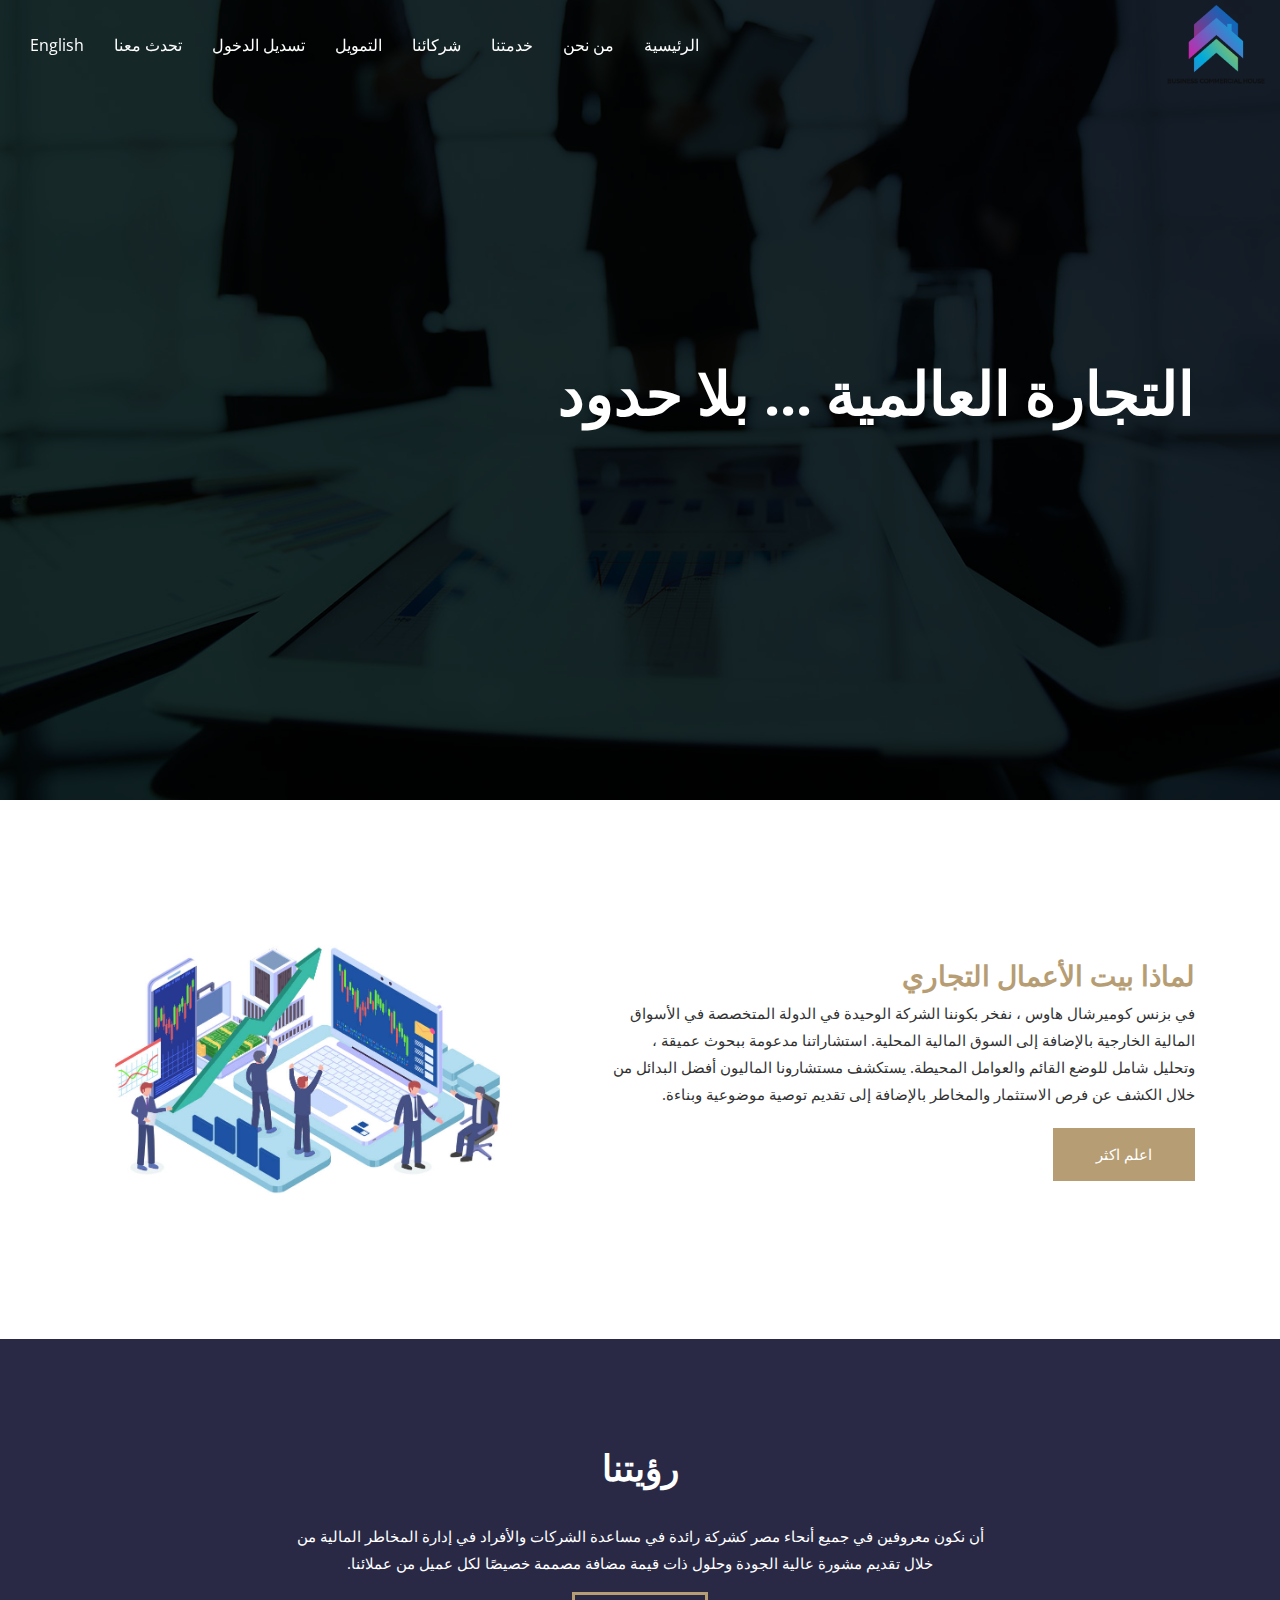
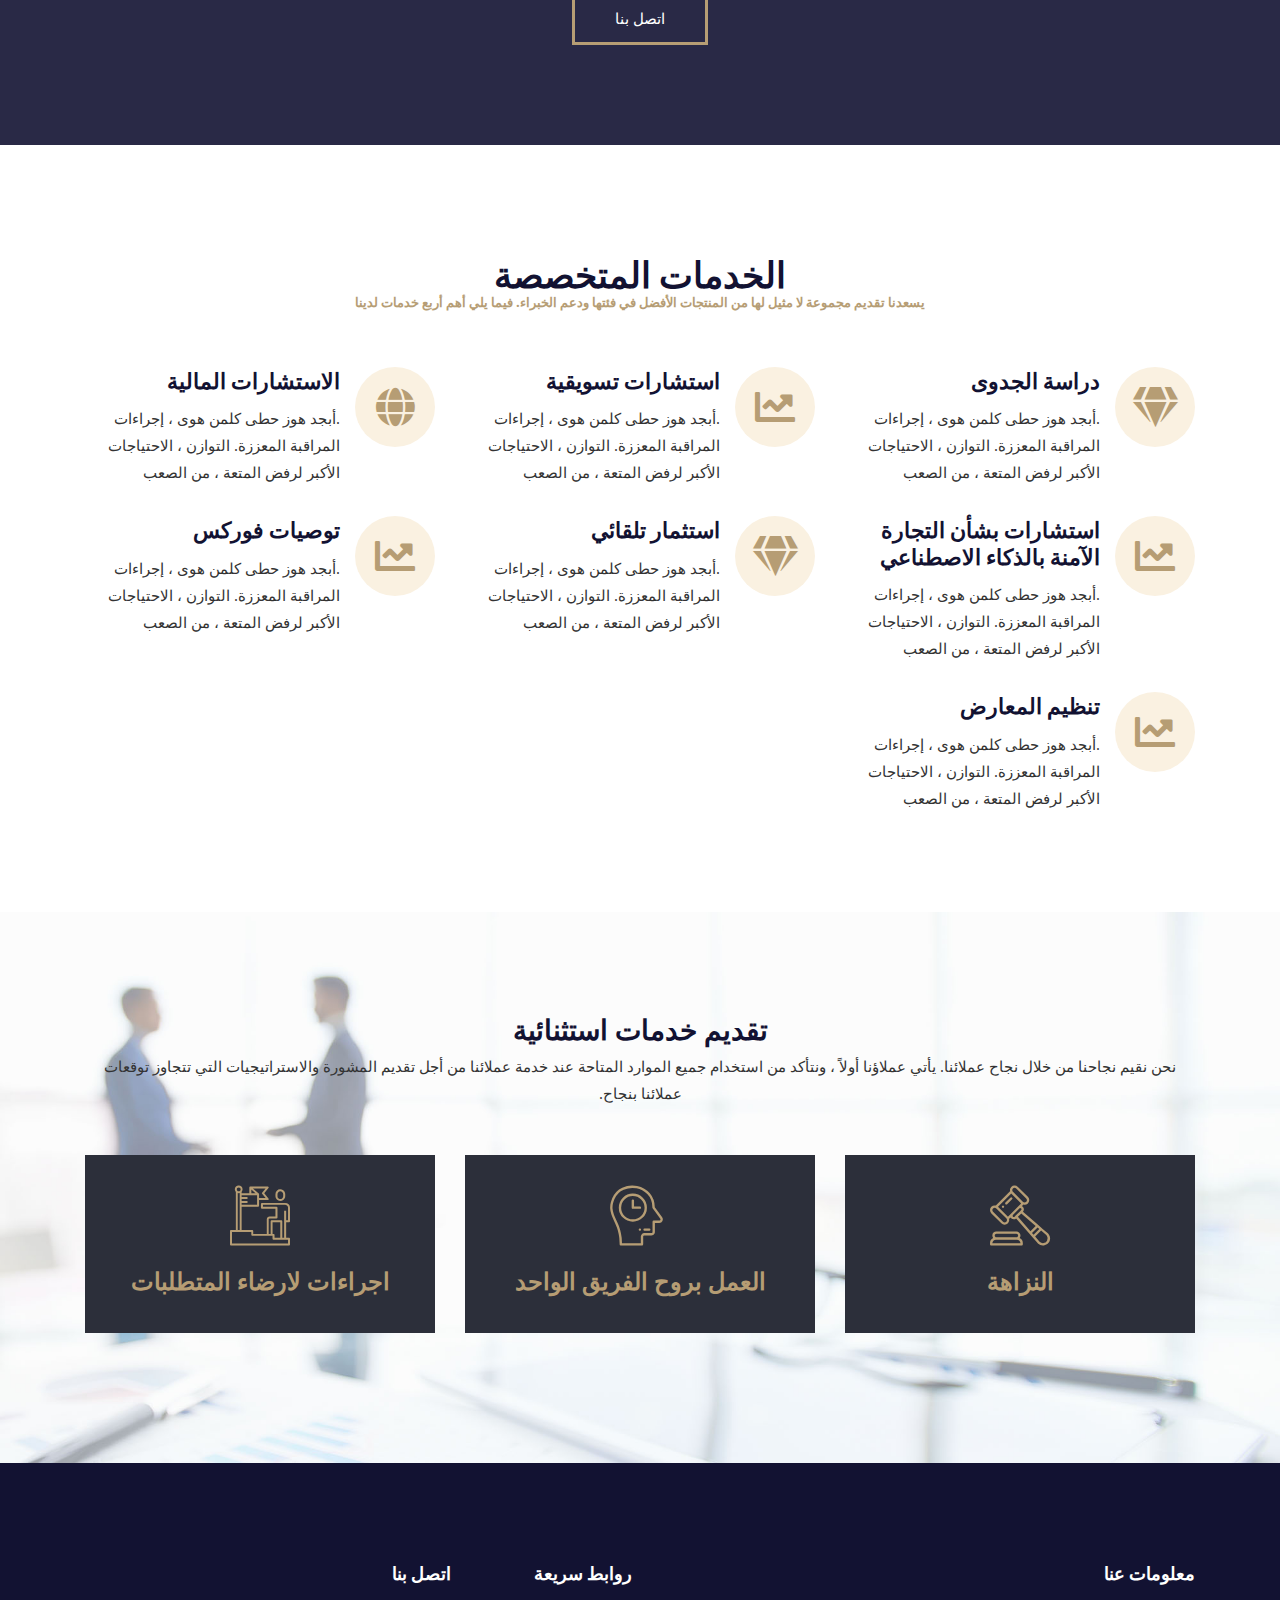
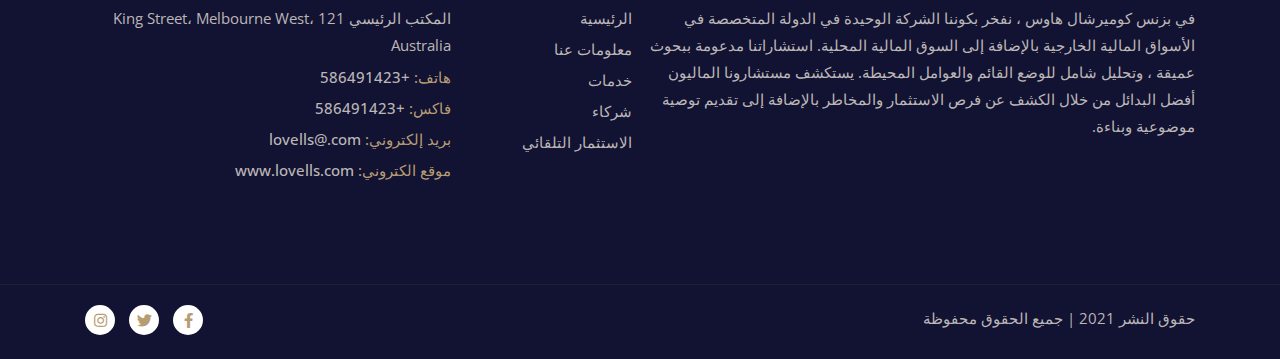
==== commit 03b3f152: "7apr commit" ====
--- a/ar/index.html
+++ b/ar/index.html
@@ -76,9 +76,6 @@
 									<a href="partners.html" class="nav-link">شركائنا</a>
 								</li>
 								<li class="nav-item">
-									<a href="recommendation.html" class="nav-link">التوصيات</a>
-								</li>
-								<li class="nav-item">
 									<a href="invest.html" class="nav-link">التمويل</a>
 								</li>
 								<li class="nav-item">
--- a/ar/assets/css/style-ar.css
+++ b/ar/assets/css/style-ar.css
@@ -64,7 +64,9 @@
 .accordion .btn-link {
   color: #000;
 }
-
+.page-title-area::before{
+  background-color: rgba(18, 18, 50,0.6);
+}
 .accordion .btn-link:hover {
   color: #b69d74;
   text-decoration: none !important;
